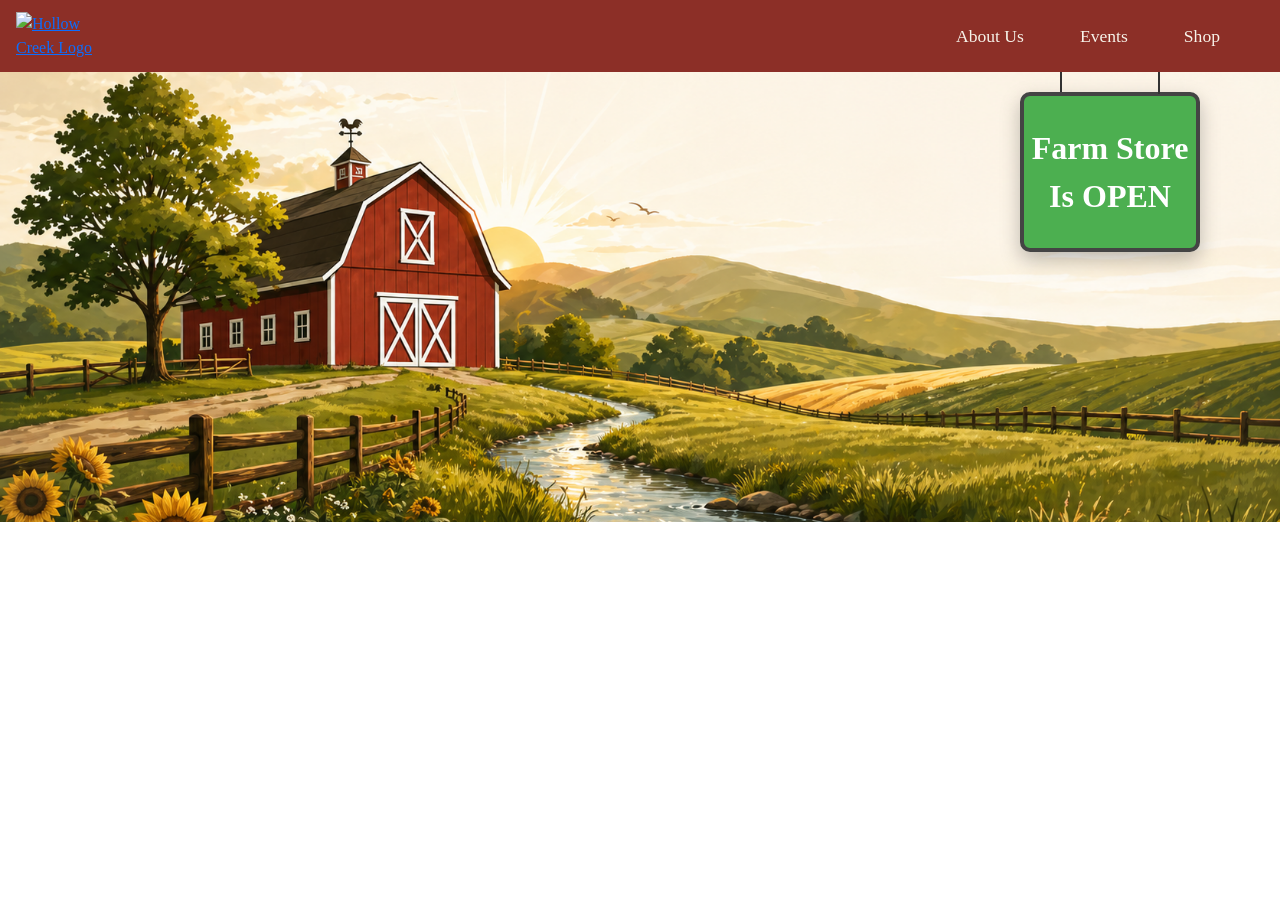
==== index.html @ 1991bd22 "fixing event page" ====
<!doctype html>
<html lang="en" data-bs-theme="light">

<head>
    <title>HOLLOW CREEK FARMS</title>
    <!-- Required meta tags -->
    <meta charset="utf-8" />
    <meta name="viewport" content="width=device-width, initial-scale=1" />

    <!-- Bootstrap CSS v5.3.8 -->
    <link href="https://cdn.jsdelivr.net/npm/bootstrap@5.3.8/dist/css/bootstrap.min.css" rel="stylesheet"
        integrity="sha384-sRIl4kxILFvY47J16cr9ZwB07vP4J8+LH7qKQnuqkuIAvNWLzeN8tE5YBujZqJLB" crossorigin="anonymous" />
    <link rel="stylesheet" href="styles.css" />
    <link rel="stylesheet" href="https://use.typekit.net/rfs2tot.css">
    <link rel="icon" href="data:," />
</head>

<body>
    <header>
<nav class="nav justify-content-center position-relative">
    <a class="nav-logo" href="index.html">
        <img src="client Files/Logos/mainLogoSemiColored.png" alt="Hollow Creek Logo">
    </a>
<!-- Image credit: Provided Hollow Creek Farm asset folder. Licensed for class use. -->
    <a class="nav-link" href="about.html">About Us</a>
    <a class="nav-link" href="events.html">Events</a>
    <a class="nav-link" href="shop.html">Shop</a>

    <div class="store-sign">
        <div class="sign" id="sign">
            <div class="front text-center">Farm Store Is OPEN</div>
            <div class="back">Farm Store Is CLOSED</div>
        </div>
    </div>
</nav>

    </header>
    <main>
        <!-- START HERO -->


                <img class="heroImg" src="Client Files\Hero Imgs\hero-barn-creek-sunflowers-sunrise.png" alt="Illustrated sunrise view of the Hollow Creek Farm red barn with a winding creek and sunflowers in the foreground">
                <!-- ALL IMAGE RIGHTS RESERVED BY HOLLOW CREEK FARMS -->

        <!-- END HERO -->




    </main>
    <footer>
        <!-- place footer here -->
    </footer>
    <!-- Bootstrap JavaScript Bundle (includes Popper) -->
    <script src="https://cdn.jsdelivr.net/npm/bootstrap@5.3.8/dist/js/bootstrap.bundle.min.js"
        integrity="sha384-FKyoEForCGlyvwx9Hj09JcYn3nv7wiPVlz7YYwJrWVcXK/BmnVDxM+D2scQbITxI"
        crossorigin="anonymous"></script>
    <script src="script.js"></script>
</body>

</html>
---- styles.css ----
nav {
    background-color: #8C2F27;
    font-family: "playfair-display", serif;
    font-weight: 400;
    font-style: normal;

    display: flex;
    align-items: center;
    padding: 0.75rem 2rem;

    position: relative;
    z-index: 100;
}

.nav-logo {
    display: flex;
    align-items: center;
    margin-right: auto;
}

.nav-logo img {
    width: 90px;
    height: auto;
    display: block;
    margin-left: 1rem;
}

a.nav-link {
    color: #F7F3EA;
    text-decoration: none;
    font-size: 1.1rem;
    transition: color 0.3s ease;
    margin: 0 0.75rem;
}

a.nav-link:hover {
    color: #d9c9a5;
}

/* HERO IMAGE */
.heroImg {
    width: 100%;
    display: block;
    object-fit: cover;
    max-height: 500px;
    margin-top: -50px;
}

/* STORE SIGN */

.store-sign {
    position: absolute;
    top: 100%;
    right: 80px;

    margin-top: 20px;

    z-index: 50;

    perspective: 1000px;
    transform-origin: top center;

    animation: swing 4s ease-in-out infinite;
}

/* Left string */
.store-sign::before {
    content: "";
    position: absolute;
    top: -20px;
    left: 40px;
    width: 2px;
    height: 50px;
    background: #333;
}

/* Right string */
.store-sign::after {
    content: "";
    position: absolute;
    top: -20px;
    right: 40px;
    width: 2px;
    height: 22px;
    background: #333;
}

.sign {
    width: 180px;
    height: 160px;

    position: relative;

    transform-style: preserve-3d;
    transition: transform 0.8s ease;
}

.sign.flipped {
    transform: rotateY(180deg);
}

.front,
.back {
    position: absolute;

    width: 100%;
    height: 100%;

    backface-visibility: hidden;

    display: flex;
    justify-content: center;
    align-items: center;

    font-size: 2rem;
    font-weight: bold;

    border: 4px solid #444;
    border-radius: 10px;

    box-shadow: 0 8px 20px rgba(0, 0, 0, 0.25);
}

.front {
    background: #4caf50;
    color: white;
}

.back {
    background: #d32f2f;
    color: white;
    transform: rotateY(180deg);
}

@keyframes swing {
    0% {
        transform: rotate(2deg);
    }
    50% {
        transform: rotate(-2deg);
    }
    100% {
        transform: rotate(2deg);
    }
}
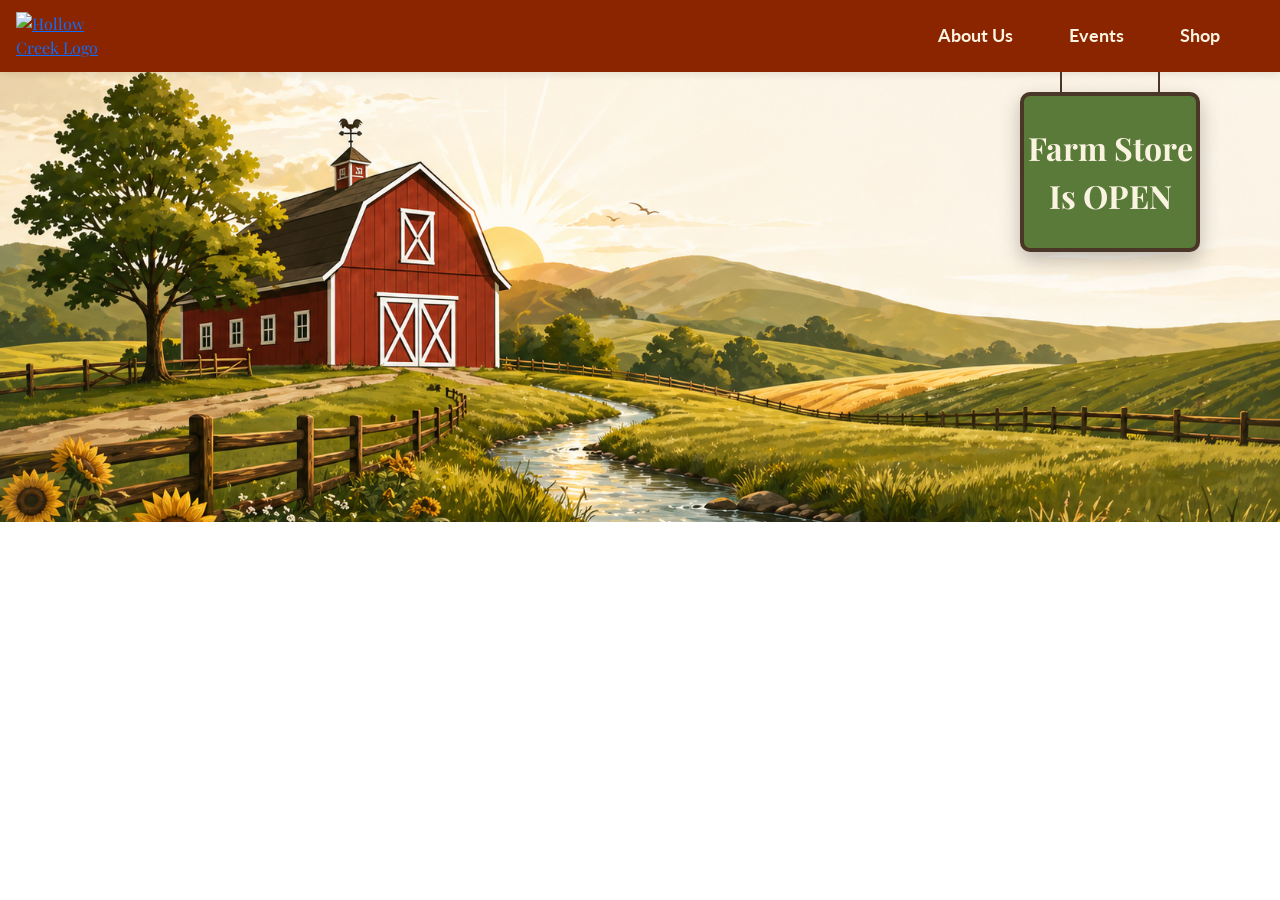
==== commit 0fd86231: "Enhance event page styling and functionality; add Google Fonts, update event data structure, and imp" ====
--- a/index.html
+++ b/index.html
@@ -10,8 +10,13 @@
     <!-- Bootstrap CSS v5.3.8 -->
     <link href="https://cdn.jsdelivr.net/npm/bootstrap@5.3.8/dist/css/bootstrap.min.css" rel="stylesheet"
         integrity="sha384-sRIl4kxILFvY47J16cr9ZwB07vP4J8+LH7qKQnuqkuIAvNWLzeN8tE5YBujZqJLB" crossorigin="anonymous" />
+    
+    <!-- Google Fonts: Playfair Display & Lato -->
+    <link rel="preconnect" href="https://fonts.googleapis.com">
+    <link rel="preconnect" href="https://fonts.gstatic.com" crossorigin>
+    <link href="https://fonts.googleapis.com/css2?family=Playfair+Display:ital,wght@0,700;1,400&family=Lato:wght@400;700&display=swap" rel="stylesheet">
+    
     <link rel="stylesheet" href="styles.css" />
-    <link rel="stylesheet" href="https://use.typekit.net/rfs2tot.css">
     <link rel="icon" href="data:," />
 </head>
 
--- a/styles.css
+++ b/styles.css
@@ -1,15 +1,60 @@
+/* ========================================
+   HOLLOW CREEK FARM - BRAND STYLING
+   Color Palette & Typography
+======================================== */
+
+:root {
+    /* Primary Brand Colors */
+    --color-forest: #2C5F2E;
+    --color-gold: #D4A017;
+    --color-barn-red: #8B2500;
+    --color-cream: #FAF3E0;
+    --color-parchment: #EDE0C4;
+    --color-earth: #4A3728;
+    --color-meadow: #5A7A3A;
+    --color-sage: #8FAF7E;
+
+    /* Typography */
+    --font-display: 'Playfair Display', serif;
+    --font-body: 'Lato', Arial, sans-serif;
+}
+
+/* ========================================
+   GLOBAL STYLES
+======================================== */
+
+html, body {
+    font-family: var(--font-body);
+    color: var(--color-earth);
+    background-color: #fff;
+}
+
+h1, h2, h3, h4, h5, h6 {
+    font-family: var(--font-display);
+    font-weight: 700;
+    color: var(--color-forest);
+}
+
+p {
+    font-family: var(--font-body);
+    line-height: 1.8;
+}
+
+/* ========================================
+   NAVIGATION BAR
+======================================== */
+
 nav {
-    background-color: #8C2F27;
-    font-family: "playfair-display", serif;
+    background-color: var(--color-barn-red);
+    font-family: var(--font-display);
     font-weight: 400;
     font-style: normal;
-
     display: flex;
     align-items: center;
     padding: 0.75rem 2rem;
-
     position: relative;
     z-index: 100;
+    box-shadow: 0 2px 8px rgba(0, 0, 0, 0.1);
 }
 
 .nav-logo {
@@ -23,21 +68,31 @@
     height: auto;
     display: block;
     margin-left: 1rem;
+    transition: transform 0.3s ease;
+}
+
+.nav-logo img:hover {
+    transform: scale(1.05);
 }
 
 a.nav-link {
-    color: #F7F3EA;
+    color: var(--color-cream);
     text-decoration: none;
     font-size: 1.1rem;
-    transition: color 0.3s ease;
+    transition: all 0.3s ease;
     margin: 0 0.75rem;
+    font-family: var(--font-body);
+    font-weight: 700;
 }
 
 a.nav-link:hover {
-    color: #d9c9a5;
-}
-
-/* HERO IMAGE */
+    color: var(--color-gold);
+}
+
+/* ========================================
+   HERO IMAGE
+======================================== */
+
 .heroImg {
     width: 100%;
     display: block;
@@ -46,24 +101,91 @@
     margin-top: -50px;
 }
 
-/* STORE SIGN */
+/* ========================================
+   FILTER PANEL
+======================================== */
+
+.filter-panel {
+    background-color: var(--color-parchment) !important;
+    border: 2px solid var(--color-gold) !important;
+    border-radius: 12px;
+}
+
+.filter-panel .form-control,
+.filter-panel .form-select {
+    border-color: var(--color-forest);
+    border-width: 2px;
+    font-family: var(--font-body);
+    background-color: var(--color-cream);
+    color: var(--color-earth);
+}
+
+.filter-panel .form-control:focus,
+.filter-panel .form-select:focus {
+    border-color: var(--color-barn-red);
+    box-shadow: 0 0 0 0.2rem rgba(212, 160, 23, 0.25);
+}
+
+.filter-panel .form-control::placeholder {
+    color: var(--color-sage);
+}
+
+/* ========================================
+   EVENT CARDS
+======================================== */
+
+.card {
+    border-color: var(--color-gold) !important;
+    border-width: 2px;
+    background-color: var(--color-cream);
+    border-radius: 12px;
+    transition: all 0.3s ease;
+}
+
+.card:hover {
+    transform: translateY(-8px);
+    box-shadow: 0 12px 24px rgba(44, 95, 46, 0.15) !important;
+    border-color: var(--color-barn-red) !important;
+}
+
+.card-title {
+    font-family: var(--font-display);
+    font-weight: 700;
+    color: var(--color-forest);
+    margin-bottom: 1rem;
+    font-size: 1.5rem;
+}
+
+.card-text {
+    font-family: var(--font-body);
+    color: var(--color-earth);
+}
+
+.card-text strong {
+    color: var(--color-barn-red);
+    font-weight: 700;
+}
+
+.card-body {
+    padding: 1.5rem;
+}
+
+/* ========================================
+   STORE SIGN (3D Flip Animation)
+======================================== */
 
 .store-sign {
     position: absolute;
     top: 100%;
     right: 80px;
-
     margin-top: 20px;
-
     z-index: 50;
-
     perspective: 1000px;
     transform-origin: top center;
-
     animation: swing 4s ease-in-out infinite;
 }
 
-/* Left string */
+/* Left string for sign */
 .store-sign::before {
     content: "";
     position: absolute;
@@ -71,10 +193,10 @@
     left: 40px;
     width: 2px;
     height: 50px;
-    background: #333;
-}
-
-/* Right string */
+    background: var(--color-earth);
+}
+
+/* Right string for sign */
 .store-sign::after {
     content: "";
     position: absolute;
@@ -82,15 +204,13 @@
     right: 40px;
     width: 2px;
     height: 22px;
-    background: #333;
+    background: var(--color-earth);
 }
 
 .sign {
     width: 180px;
     height: 160px;
-
     position: relative;
-
     transform-style: preserve-3d;
     transition: transform 0.8s ease;
 }
@@ -102,36 +222,32 @@
 .front,
 .back {
     position: absolute;
-
     width: 100%;
     height: 100%;
-
     backface-visibility: hidden;
-
     display: flex;
     justify-content: center;
     align-items: center;
-
     font-size: 2rem;
     font-weight: bold;
-
-    border: 4px solid #444;
+    font-family: var(--font-display);
+    border: 4px solid var(--color-earth);
     border-radius: 10px;
-
     box-shadow: 0 8px 20px rgba(0, 0, 0, 0.25);
 }
 
 .front {
-    background: #4caf50;
-    color: white;
+    background: var(--color-meadow);
+    color: var(--color-cream);
 }
 
 .back {
-    background: #d32f2f;
-    color: white;
+    background: var(--color-barn-red);
+    color: var(--color-cream);
     transform: rotateY(180deg);
 }
 
+/* Swinging animation for the sign */
 @keyframes swing {
     0% {
         transform: rotate(2deg);
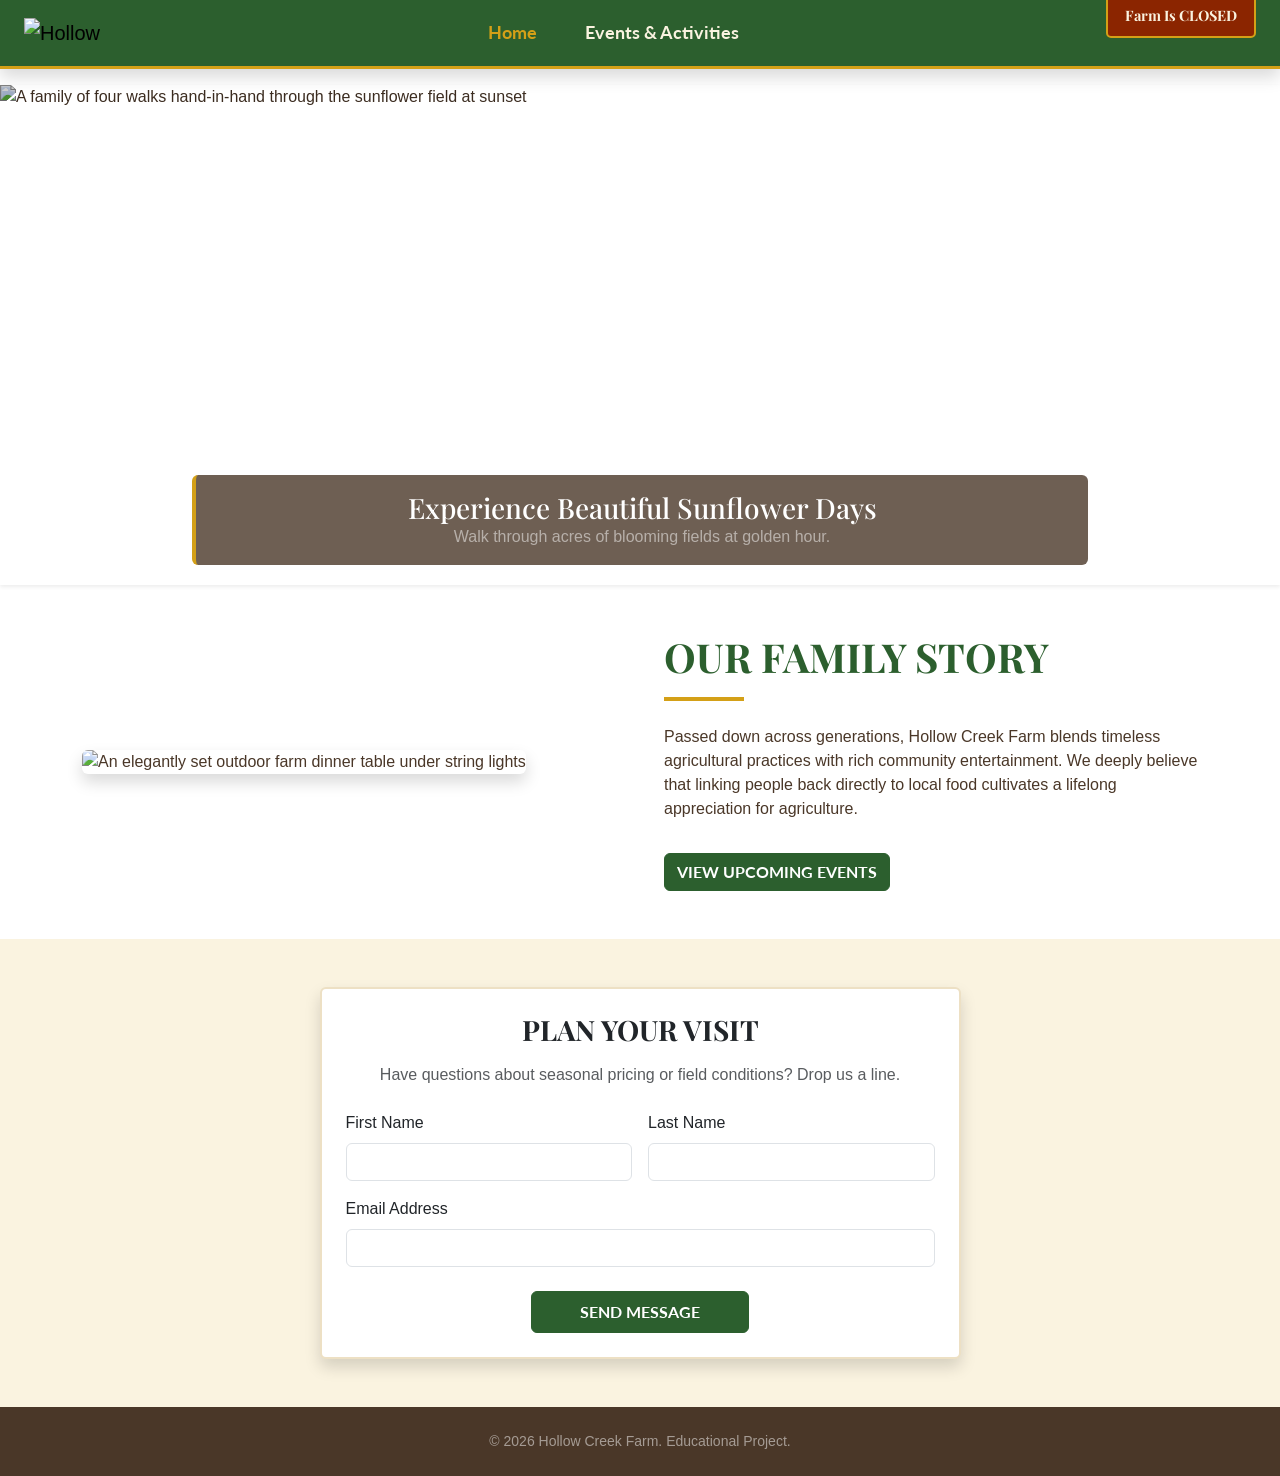
==== commit 219da4ba: "Refactor event page and home page: update HTML structure, enhance navigation, improve styling, and o" ====
--- a/index.html
+++ b/index.html
@@ -1,17 +1,12 @@
 <!doctype html>
 <html lang="en" data-bs-theme="light">
-
 <head>
-    <title>HOLLOW CREEK FARMS</title>
-    <!-- Required meta tags -->
+    <title>Hollow Creek Farm — Home</title>
     <meta charset="utf-8" />
     <meta name="viewport" content="width=device-width, initial-scale=1" />
 
-    <!-- Bootstrap CSS v5.3.8 -->
-    <link href="https://cdn.jsdelivr.net/npm/bootstrap@5.3.8/dist/css/bootstrap.min.css" rel="stylesheet"
-        integrity="sha384-sRIl4kxILFvY47J16cr9ZwB07vP4J8+LH7qKQnuqkuIAvNWLzeN8tE5YBujZqJLB" crossorigin="anonymous" />
+    <link href="https://cdn.jsdelivr.net/npm/bootstrap@5.3.8/dist/css/bootstrap.min.css" rel="stylesheet" />
     
-    <!-- Google Fonts: Playfair Display & Lato -->
     <link rel="preconnect" href="https://fonts.googleapis.com">
     <link rel="preconnect" href="https://fonts.gstatic.com" crossorigin>
     <link href="https://fonts.googleapis.com/css2?family=Playfair+Display:ital,wght@0,700;1,400&family=Lato:wght@400;700&display=swap" rel="stylesheet">
@@ -19,48 +14,137 @@
     <link rel="stylesheet" href="styles.css" />
     <link rel="icon" href="data:," />
 </head>
+<body>
 
-<body>
     <header>
-<nav class="nav justify-content-center position-relative">
-    <a class="nav-logo" href="index.html">
-        <img src="client Files/Logos/mainLogoSemiColored.png" alt="Hollow Creek Logo">
-    </a>
-<!-- Image credit: Provided Hollow Creek Farm asset folder. Licensed for class use. -->
-    <a class="nav-link" href="about.html">About Us</a>
-    <a class="nav-link" href="events.html">Events</a>
-    <a class="nav-link" href="shop.html">Shop</a>
+        <nav class="navbar navbar-expand-lg fixed-top shadow">
+            <div class="container-fluid px-4">
+                
+                <a class="navbar-brand d-flex align-items-center" href="index.html">
+                    <img src="client Files/Logos/mainLogoSemiColored.png" alt="Hollow Creek Farm logo" class="nav-logo-img">
+                </a>
+                
+                <button class="navbar-toggler" type="button" data-bs-toggle="collapse" data-bs-target="#mainNav" aria-label="Toggle navigation">
+                    <span class="navbar-toggler-icon"></span>
+                </button>
 
-    <div class="store-sign">
-        <div class="sign" id="sign">
-            <div class="front text-center">Farm Store Is OPEN</div>
-            <div class="back">Farm Store Is CLOSED</div>
-        </div>
-    </div>
-</nav>
+                <div class="collapse navbar-collapse justify-content-center" id="mainNav">
+                    <ul class="navbar-nav text-center">
+                        <li class="nav-item"><a class="nav-link active" href="index.html">Home</a></li>
+                        <li class="nav-item"><a class="nav-link" href="events.html">Events & Activities</a></li>
+                    </ul>
+                </div>
 
+                <div class="store-sign-wrapper d-none d-lg-block">
+                    <div class="store-sign">
+                        <div class="sign" id="sign">
+                            <div class="front text-center">Farm Is OPEN</div>
+                            <div class="back text-center">Farm Is CLOSED</div>
+                        </div>
+                    </div>
+                </div>
+
+            </div>
+        </nav>
     </header>
-    <main>
-        <!-- START HERO -->
 
+    <main style="margin-top: 85px;">
+        
+        <h1 class="visually-hidden">Hollow Creek Farm Home Page</h1>
 
-                <img class="heroImg" src="Client Files\Hero Imgs\hero-barn-creek-sunflowers-sunrise.png" alt="Illustrated sunrise view of the Hollow Creek Farm red barn with a winding creek and sunflowers in the foreground">
-                <!-- ALL IMAGE RIGHTS RESERVED BY HOLLOW CREEK FARMS -->
+        <section id="hero-carousel" aria-label="Farm Imagery Showcase">
+            <div id="farmCarousel" class="carousel slide carousel-fade shadow-sm" data-bs-ride="carousel">
+                <div class="carousel-inner">
+                    
+                    <div class="carousel-item active" data-bs-interval="5000">
+                        <img src="photo-family-walking-sunflower-field.png" class="d-block w-100 carousel-hero-img" alt="A family of four walks hand-in-hand through the sunflower field at sunset">
+                        <div class="carousel-caption d-none d-md-block px-4 py-3 rounded">
+                            <h2 class="text-white h3 m-0">Experience Beautiful Sunflower Days</h2>
+                            <p class="text-white-50 m-0">Walk through acres of blooming fields at golden hour.</p>
+                        </div>
+                    </div>
 
-        <!-- END HERO -->
+                    <div class="carousel-item" data-bs-interval="5000">
+                        <img src="photo-pumpkins-gourds-haybales-barn-door.png" class="d-block w-100 carousel-hero-img" alt="Dozens of orange pumpkins arranged in front of a red barn door">
+                        <div class="carousel-caption d-none d-md-block px-4 py-3 rounded">
+                            <h2 class="text-white h3 m-0">Celebrate Fall Harvest Festival</h2>
+                            <p class="text-white-50 m-0">Pick the perfect pumpkin for the family.</p>
+                        </div>
+                    </div>
 
+                </div>
+                
+                <button class="carousel-control-prev" type="button" data-bs-target="#farmCarousel" data-bs-slide="prev">
+                    <span class="carousel-control-prev-icon" aria-hidden="true"></span>
+                    <span class="visually-hidden">Previous</span>
+                </button>
+                <button class="carousel-control-next" type="button" data-bs-target="#farmCarousel" data-bs-slide="next">
+                    <span class="carousel-control-next-icon" aria-hidden="true"></span>
+                    <span class="visually-hidden">Next</span>
+                </button>
+            </div>
+        </section>
 
+        <section class="container py-5" id="about-us">
+            <div class="row align-items-center g-5">
+                <div class="col-lg-6">
+                    <img src="photo-farm-to-table-dinner-string-lights-barn.png" class="img-fluid rounded shadow" alt="An elegantly set outdoor farm dinner table under string lights">
+                </div>
+                <div class="col-lg-6">
+                    <h2 class="display-6 fw-bold text-uppercase">Our Family Story</h2>
+                    <hr class="style-divider mb-4">
+                    <p>Passed down across generations, Hollow Creek Farm blends timeless agricultural practices with rich community entertainment. We deeply believe that linking people back directly to local food cultivates a lifelong appreciation for agriculture.</p>
+                    <a href="events.html" class="btn btn-primary mt-3 text-uppercase fw-bold">View Upcoming Events</a>
+                </div>
+            </div>
+        </section>
 
+        <section class="bg-cream py-5" id="contact">
+            <div class="container">
+                <div class="row justify-content-center">
+                    <div class="col-lg-7">
+                        <div class="card p-4 shadow">
+                            <h2 class="h3 text-center text-uppercase fw-bold mb-3">Plan Your Visit</h2>
+                            <p class="text-center text-muted mb-4">Have questions about seasonal pricing or field conditions? Drop us a line.</p>
+                            
+                            <form id="contactForm" novalidate>
+                                <div class="row g-3">
+                                    <div class="col-sm-6">
+                                        <label for="firstName" class="form-label">First Name</label>
+                                        <input type="text" class="form-control" id="firstName" required>
+                                    </div>
+                                    <div class="col-sm-6">
+                                        <label for="lastName" class="form-label">Last Name</label>
+                                        <input type="text" class="form-control" id="lastName" required>
+                                    </div>
+                                    <div class="col-12">
+                                        <label for="emailAddress" class="form-label">Email Address</label>
+                                        <input type="email" class="form-control" id="emailAddress" required>
+                                    </div>
+                                    <div class="col-12 text-center mt-4">
+                                        <button type="submit" class="btn btn-primary px-5 py-2 fw-bold">SEND MESSAGE</button>
+                                    </div>
+                                </div>
+                            </form>
+                            
+                            <div id="formSuccess" class="alert alert-success mt-4 d-none text-center">
+                                Thank you! Your request has been sent.
+                            </div>
+                        </div>
+                    </div>
+                </div>
+            </div>
+        </section>
 
     </main>
-    <footer>
-        <!-- place footer here -->
+
+    <footer class="py-4 text-center mt-auto">
+        <div class="container">
+            <p class="m-0 text-white-50 small">&copy; 2026 Hollow Creek Farm. Educational Project.</p>
+        </div>
     </footer>
-    <!-- Bootstrap JavaScript Bundle (includes Popper) -->
-    <script src="https://cdn.jsdelivr.net/npm/bootstrap@5.3.8/dist/js/bootstrap.bundle.min.js"
-        integrity="sha384-FKyoEForCGlyvwx9Hj09JcYn3nv7wiPVlz7YYwJrWVcXK/BmnVDxM+D2scQbITxI"
-        crossorigin="anonymous"></script>
-    <script src="script.js"></script>
+
+    <script src="https://cdn.jsdelivr.net/npm/bootstrap@5.3.8/dist/js/bootstrap.bundle.min.js"></script>
+    <script src="javaScript/script.js"></script>
 </body>
-
 </html>
--- a/styles.css
+++ b/styles.css
@@ -1,110 +1,105 @@
 /* ========================================
-   HOLLOW CREEK FARM - BRAND STYLING
-   Color Palette & Typography
-======================================== */
-
+   CSS VARIABLES (BRAND KIT SPECIFICATIONS)
+   Using variables means if we want to change a color, 
+   we only have to change it here!
+======================================== */
 :root {
-    /* Primary Brand Colors */
-    --color-forest: #2C5F2E;
-    --color-gold: #D4A017;
-    --color-barn-red: #8B2500;
-    --color-cream: #FAF3E0;
-    --color-parchment: #EDE0C4;
-    --color-earth: #4A3728;
-    --color-meadow: #5A7A3A;
-    --color-sage: #8FAF7E;
-
-    /* Typography */
+    --color-forest:     #2C5F2E;   /* Dark green for headers and nav */
+    --color-gold:       #D4A017;   /* Warm gold for accents */
+    --color-barn-red:   #8B2500;   /* Deep red for the closed sign / accents */
+    --color-cream:      #FAF3E0;   /* Light off-white for backgrounds */
+    --color-parchment:  #EDE0C4;   /* Tan color for filter panels */
+    --color-earth:      #4A3728;   /* Dark brown for body text (better contrast than grey) */
+    --color-meadow:     #5A7A3A;   /* Lighter green for hover states */
+
     --font-display: 'Playfair Display', serif;
-    --font-body: 'Lato', Arial, sans-serif;
-}
-
-/* ========================================
-   GLOBAL STYLES
-======================================== */
-
+    --font-body:    'Lato', sans-serif;
+}
+
+/* ========================================
+   GLOBAL HTML/BODY STYLING
+======================================== */
 html, body {
     font-family: var(--font-body);
     color: var(--color-earth);
-    background-color: #fff;
-}
-
+    background-color: #ffffff;
+    /* Flex column setup forces the footer to the bottom of the page */
+    display: flex;
+    flex-direction: column;
+    min-height: 100vh; 
+}
+
+/* Apply Display font strictly to headings */
 h1, h2, h3, h4, h5, h6 {
     font-family: var(--font-display);
     font-weight: 700;
     color: var(--color-forest);
 }
 
-p {
-    font-family: var(--font-body);
-    line-height: 1.8;
-}
-
-/* ========================================
-   NAVIGATION BAR
-======================================== */
-
-nav {
-    background-color: var(--color-barn-red);
-    font-family: var(--font-display);
-    font-weight: 400;
-    font-style: normal;
-    display: flex;
-    align-items: center;
-    padding: 0.75rem 2rem;
-    position: relative;
-    z-index: 100;
-    box-shadow: 0 2px 8px rgba(0, 0, 0, 0.1);
-}
-
-.nav-logo {
-    display: flex;
-    align-items: center;
-    margin-right: auto;
-}
-
-.nav-logo img {
-    width: 90px;
+.bg-cream {
+    background-color: var(--color-cream);
+}
+
+/* Custom decorative underline for headings */
+.style-divider {
+    width: 80px;
+    height: 4px;
+    background-color: var(--color-gold);
+    border: none;
+    opacity: 1;
+}
+
+/* ========================================
+   NAVIGATION MENU
+======================================== */
+nav.navbar {
+    background-color: var(--color-forest) !important;
+    border-bottom: 3px solid var(--color-gold);
+}
+
+.nav-logo-img {
+    width: 80px;
     height: auto;
-    display: block;
-    margin-left: 1rem;
-    transition: transform 0.3s ease;
-}
-
-.nav-logo img:hover {
-    transform: scale(1.05);
-}
-
-a.nav-link {
-    color: var(--color-cream);
-    text-decoration: none;
+}
+
+/* Style the text links inside the navbar */
+nav .nav-link {
+    color: var(--color-cream) !important;
+    font-weight: 700;
     font-size: 1.1rem;
-    transition: all 0.3s ease;
-    margin: 0 0.75rem;
-    font-family: var(--font-body);
-    font-weight: 700;
-}
-
-a.nav-link:hover {
-    color: var(--color-gold);
-}
-
-/* ========================================
-   HERO IMAGE
-======================================== */
-
-.heroImg {
-    width: 100%;
-    display: block;
+    margin: 0 1rem;
+    transition: color 0.3s ease;
+}
+
+/* Change link color to gold on hover and on the active page */
+nav .nav-link:hover, 
+nav .nav-link.active {
+    color: var(--color-gold) !important;
+}
+
+/* ========================================
+   HERO CAROUSEL & IMAGES
+======================================== */
+.carousel-hero-img {
+    height: 500px;
+    object-fit: cover; /* Prevents stretching */
+    filter: brightness(80%); /* Darkens image slightly so white text is readable */
+}
+
+.carousel-caption {
+    background-color: rgba(74, 55, 40, 0.8); /* Earth color, 80% opacity */
+    border-left: 4px solid var(--color-gold);
+}
+
+/* Fixed height for event cards so they stay aligned in a grid */
+.card-fixed-img {
+    height: 200px;
     object-fit: cover;
-    max-height: 500px;
-    margin-top: -50px;
-}
-
-/* ========================================
-   FILTER PANEL
-======================================== */
-
+}
+
+/* ========================================
+   FILTER PANEL & INPUTS
+======================================== */
 .filter-panel {
     background-color: var(--color-parchment) !important;
     border: 2px solid var(--color-gold) !important;
@@ -113,149 +108,117 @@
 
 .filter-panel .form-control,
 .filter-panel .form-select {
-    border-color: var(--color-forest);
-    border-width: 2px;
-    font-family: var(--font-body);
-    background-color: var(--color-cream);
-    color: var(--color-earth);
-}
-
+    border: 2px solid var(--color-forest);
+}
+
+/* Highlight inputs in barn red when the user clicks inside them */
 .filter-panel .form-control:focus,
 .filter-panel .form-select:focus {
     border-color: var(--color-barn-red);
-    box-shadow: 0 0 0 0.2rem rgba(212, 160, 23, 0.25);
-}
-
-.filter-panel .form-control::placeholder {
-    color: var(--color-sage);
+    box-shadow: none;
 }
 
 /* ========================================
    EVENT CARDS
 ======================================== */
-
 .card {
-    border-color: var(--color-gold) !important;
-    border-width: 2px;
-    background-color: var(--color-cream);
-    border-radius: 12px;
-    transition: all 0.3s ease;
-}
-
+    border: 2px solid var(--color-parchment);
+    transition: transform 0.3s ease, box-shadow 0.3s ease;
+}
+
+/* Makes the card float up slightly when hovered over */
 .card:hover {
     transform: translateY(-8px);
-    box-shadow: 0 12px 24px rgba(44, 95, 46, 0.15) !important;
-    border-color: var(--color-barn-red) !important;
-}
-
-.card-title {
-    font-family: var(--font-display);
-    font-weight: 700;
-    color: var(--color-forest);
-    margin-bottom: 1rem;
-    font-size: 1.5rem;
-}
-
-.card-text {
-    font-family: var(--font-body);
-    color: var(--color-earth);
-}
-
-.card-text strong {
-    color: var(--color-barn-red);
-    font-weight: 700;
-}
-
-.card-body {
-    padding: 1.5rem;
-}
-
-/* ========================================
-   STORE SIGN (3D Flip Animation)
-======================================== */
+    box-shadow: 0 12px 20px rgba(0,0,0,0.15) !important;
+    border-color: var(--color-gold);
+}
+
+/* Custom button styles */
+.btn-primary {
+    background-color: var(--color-forest) !important;
+    border-color: var(--color-forest) !important;
+}
+
+.btn-primary:hover {
+    background-color: var(--color-meadow) !important;
+    border-color: var(--color-meadow) !important;
+}
+
+/* ========================================
+   3D SUSPENDED STORE SIGN ANIMATION
+======================================== */
+.store-sign-wrapper {
+    position: relative;
+    width: 150px;
+    height: 50px;
+}
 
 .store-sign {
     position: absolute;
-    top: 100%;
-    right: 80px;
-    margin-top: 20px;
-    z-index: 50;
-    perspective: 1000px;
+    top: -15px;
+    right: 0;
+    perspective: 1000px; /* Gives the 3D depth effect */
     transform-origin: top center;
-    animation: swing 4s ease-in-out infinite;
-}
-
-/* Left string for sign */
-.store-sign::before {
+    animation: signSwing 3s ease-in-out infinite alternate; /* Continuous swinging */
+}
+
+/* Creating the two "strings" holding the sign */
+.store-sign::before, .store-sign::after {
     content: "";
     position: absolute;
-    top: -20px;
-    left: 40px;
+    top: -10px;
     width: 2px;
-    height: 50px;
-    background: var(--color-earth);
-}
-
-/* Right string for sign */
-.store-sign::after {
-    content: "";
-    position: absolute;
-    top: -20px;
-    right: 40px;
-    width: 2px;
-    height: 22px;
-    background: var(--color-earth);
-}
-
+    height: 15px;
+    background-color: var(--color-gold);
+}
+.store-sign::before { left: 20px; }
+.store-sign::after { right: 20px; }
+
+/* The container that actually flips */
 .sign {
-    width: 180px;
-    height: 160px;
+    width: 150px;
+    height: 45px;
     position: relative;
     transform-style: preserve-3d;
-    transition: transform 0.8s ease;
-}
-
+    transition: transform 0.8s ease; /* Smooth flipping speed */
+}
+
+/* A class added by JavaScript to trigger the rotation */
 .sign.flipped {
     transform: rotateY(180deg);
 }
 
-.front,
-.back {
+/* Shared styles for both sides of the sign */
+.front, .back {
     position: absolute;
     width: 100%;
     height: 100%;
-    backface-visibility: hidden;
+    backface-visibility: hidden; /* Hides the backside of the div when flipped */
     display: flex;
     justify-content: center;
     align-items: center;
-    font-size: 2rem;
-    font-weight: bold;
     font-family: var(--font-display);
-    border: 4px solid var(--color-earth);
-    border-radius: 10px;
-    box-shadow: 0 8px 20px rgba(0, 0, 0, 0.25);
+    font-weight: 700;
+    font-size: 0.9rem;
+    border: 2px solid var(--color-gold);
+    border-radius: 5px;
 }
 
 .front {
-    background: var(--color-meadow);
+    background-color: var(--color-meadow);
     color: var(--color-cream);
 }
 
 .back {
-    background: var(--color-barn-red);
+    background-color: var(--color-barn-red);
     color: var(--color-cream);
-    transform: rotateY(180deg);
-}
-
-/* Swinging animation for the sign */
-@keyframes swing {
-    0% {
-        transform: rotate(2deg);
-    }
-    50% {
-        transform: rotate(-2deg);
-    }
-    100% {
-        transform: rotate(2deg);
-    }
-}+    transform: rotateY(180deg); /* Pre-flips the back side so it rests correctly */
+}
+
+/* Keyframes controlling the swinging physics */
+@keyframes signSwing {
+    0% { transform: rotateX(-5deg); }
+    100% { transform: rotateX(5deg); }
+}
+
+footer { background-color: var(--color-earth); }
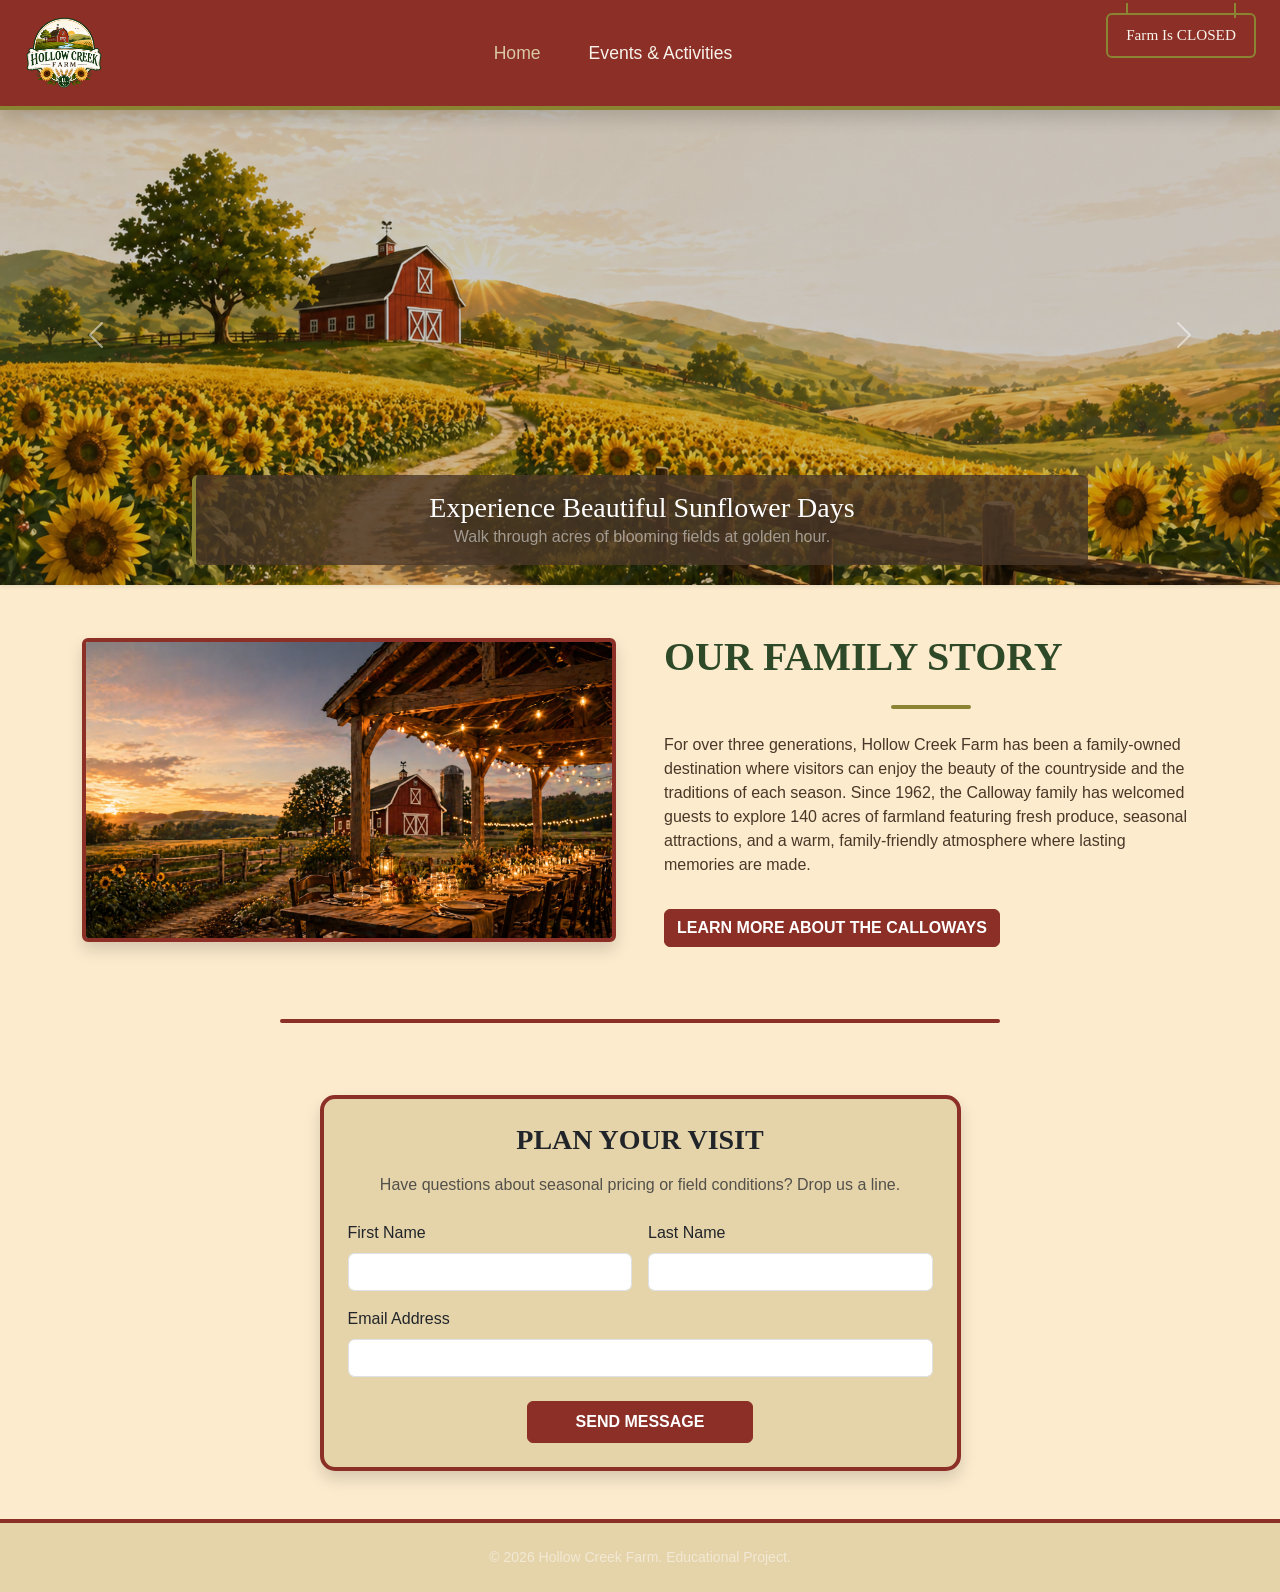
==== commit a21b920e: "Update image paths and add alt text for accessibility; enhance CSS styles for improved layout and de" ====
--- a/index.html
+++ b/index.html
@@ -21,7 +21,7 @@
             <div class="container-fluid px-4">
                 
                 <a class="navbar-brand d-flex align-items-center" href="index.html">
-                    <img src="client Files/Logos/mainLogoSemiColored.png" alt="Hollow Creek Farm logo" class="nav-logo-img">
+                    <img src="Client Files/Logos/mainLogoSemiColored.png" alt="Hollow Creek Farm logo" class="nav-logo-img">
                 </a>
                 
                 <button class="navbar-toggler" type="button" data-bs-toggle="collapse" data-bs-target="#mainNav" aria-label="Toggle navigation">
@@ -57,18 +57,20 @@
                 <div class="carousel-inner">
                     
                     <div class="carousel-item active" data-bs-interval="5000">
-                        <img src="photo-family-walking-sunflower-field.png" class="d-block w-100 carousel-hero-img" alt="A family of four walks hand-in-hand through the sunflower field at sunset">
+                        <img src="Client Files/Hero Imgs/hero-sunflower-field-path-to-barn.png" class="d-block w-100 carousel-hero-img" alt="A dirt path leads through rows of sunflowers toward the Hollow Creek Farm barn at golden hour">
                         <div class="carousel-caption d-none d-md-block px-4 py-3 rounded">
                             <h2 class="text-white h3 m-0">Experience Beautiful Sunflower Days</h2>
                             <p class="text-white-50 m-0">Walk through acres of blooming fields at golden hour.</p>
+
                         </div>
                     </div>
 
                     <div class="carousel-item" data-bs-interval="5000">
-                        <img src="photo-pumpkins-gourds-haybales-barn-door.png" class="d-block w-100 carousel-hero-img" alt="Dozens of orange pumpkins arranged in front of a red barn door">
+                        <img src="Client Files/Hero Imgs/hero-fall-pumpkins-hayride-tractor.png" class="d-block w-100 carousel-hero-img" alt="Fall harvest scene at Hollow Creek Farm with orange pumpkins lining a dirt road and a tractor hayride in the distance">
                         <div class="carousel-caption d-none d-md-block px-4 py-3 rounded">
                             <h2 class="text-white h3 m-0">Celebrate Fall Harvest Festival</h2>
                             <p class="text-white-50 m-0">Pick the perfect pumpkin for the family.</p>
+
                         </div>
                     </div>
 
@@ -88,18 +90,21 @@
         <section class="container py-5" id="about-us">
             <div class="row align-items-center g-5">
                 <div class="col-lg-6">
-                    <img src="photo-farm-to-table-dinner-string-lights-barn.png" class="img-fluid rounded shadow" alt="An elegantly set outdoor farm dinner table under string lights">
+                    <img src="Client Files/Hero Imgs/hero-farm-to-table-dinner-pavilion-sunset.png" class="img-fluid rounded shadow farm-about-img" alt="A farm-to-table dinner table set under a wooden pavilion at sunset with string lights and the Hollow Creek Farm barn in the background">
+
                 </div>
                 <div class="col-lg-6">
                     <h2 class="display-6 fw-bold text-uppercase">Our Family Story</h2>
                     <hr class="style-divider mb-4">
-                    <p>Passed down across generations, Hollow Creek Farm blends timeless agricultural practices with rich community entertainment. We deeply believe that linking people back directly to local food cultivates a lifelong appreciation for agriculture.</p>
-                    <a href="events.html" class="btn btn-primary mt-3 text-uppercase fw-bold">View Upcoming Events</a>
+                    <p>For over three generations, Hollow Creek Farm has been a family-owned destination where visitors can enjoy the beauty of the countryside and the traditions of each season. Since 1962, the Calloway family has welcomed guests to explore 140 acres of farmland featuring fresh produce, seasonal attractions, and a warm, family-friendly atmosphere where lasting memories are made.
+</p>
+                    <a href="about.html" class="btn btn-primary mt-3 text-uppercase fw-bold">Learn More About the Calloways</a>
                 </div>
             </div>
         </section>
 
-        <section class="bg-cream py-5" id="contact">
+<div class="farm-divider"></div>
+        <section class="py-5" id="contact">
             <div class="container">
                 <div class="row justify-content-center">
                     <div class="col-lg-7">
--- a/styles.css
+++ b/styles.css
@@ -1,60 +1,76 @@
 /* ========================================
-   CSS VARIABLES (BRAND KIT SPECIFICATIONS)
-   Using variables means if we want to change a color, 
-   we only have to change it here!
+   CSS VARIABLES
 ======================================== */
 :root {
-    --color-forest:     #2C5F2E;   /* Dark green for headers and nav */
-    --color-gold:       #D4A017;   /* Warm gold for accents */
-    --color-barn-red:   #8B2500;   /* Deep red for the closed sign / accents */
-    --color-cream:      #FAF3E0;   /* Light off-white for backgrounds */
-    --color-parchment:  #EDE0C4;   /* Tan color for filter panels */
-    --color-earth:      #4A3728;   /* Dark brown for body text (better contrast than grey) */
-    --color-meadow:     #5A7A3A;   /* Lighter green for hover states */
-
-    --font-display: 'Playfair Display', serif;
-    --font-body:    'Lato', sans-serif;
+    --color-forest: #2E4928;
+    --color-gold: #8A8433;
+    --color-barn-red: #8C2F27;
+    --color-cream: #F7F3EA;
+    --color-parchment: #E5D3AA;
+    --color-earth: #4A3728;
+    --color-meadow: #5A7A3A;
+
+    --font-display: "farmhand", serif;
+    --font-body: "new-farm", sans-serif;
 }
 
 /* ========================================
    GLOBAL HTML/BODY STYLING
 ======================================== */
-html, body {
+html,
+body {
     font-family: var(--font-body);
     color: var(--color-earth);
-    background-color: #ffffff;
-    /* Flex column setup forces the footer to the bottom of the page */
+    background: #FCEBCD;
+    background-size: cover;
+    background-attachment: fixed;
+
     display: flex;
     flex-direction: column;
-    min-height: 100vh; 
-}
-
-/* Apply Display font strictly to headings */
-h1, h2, h3, h4, h5, h6 {
+    min-height: 100vh;
+}
+
+/* Headings */
+h1,
+h2,
+h3,
+h4,
+h5,
+h6 {
     font-family: var(--font-display);
-    font-weight: 700;
+    font-weight: 400;
     color: var(--color-forest);
+}
+
+h1::before,
+h1::after {
+    color: var(--color-gold);
+    margin: 0 20px;
+    font-size: 1.5rem;
 }
 
 .bg-cream {
     background-color: var(--color-cream);
 }
 
-/* Custom decorative underline for headings */
+/* Decorative Divider */
 .style-divider {
+    display: block;
     width: 80px;
     height: 4px;
+    margin: 1.5rem auto;
     background-color: var(--color-gold);
     border: none;
     opacity: 1;
+    border-radius: 999px;
 }
 
 /* ========================================
    NAVIGATION MENU
 ======================================== */
 nav.navbar {
-    background-color: var(--color-forest) !important;
-    border-bottom: 3px solid var(--color-gold);
+    background-color: var(--color-barn-red) !important;
+    border-bottom: 4px solid var(--color-gold);
 }
 
 .nav-logo-img {
@@ -62,19 +78,17 @@
     height: auto;
 }
 
-/* Style the text links inside the navbar */
 nav .nav-link {
     color: var(--color-cream) !important;
-    font-weight: 700;
+    font-family: var(--font-body);
     font-size: 1.1rem;
     margin: 0 1rem;
     transition: color 0.3s ease;
 }
 
-/* Change link color to gold on hover and on the active page */
-nav .nav-link:hover, 
+nav .nav-link:hover,
 nav .nav-link.active {
-    color: var(--color-gold) !important;
+    color: #d9c9a5 !important;
 }
 
 /* ========================================
@@ -82,28 +96,56 @@
 ======================================== */
 .carousel-hero-img {
     height: 500px;
-    object-fit: cover; /* Prevents stretching */
-    filter: brightness(80%); /* Darkens image slightly so white text is readable */
+    object-fit: cover;
+    filter: brightness(80%);
 }
 
 .carousel-caption {
-    background-color: rgba(74, 55, 40, 0.8); /* Earth color, 80% opacity */
+    background-color: rgba(74, 55, 40, 0.8);
     border-left: 4px solid var(--color-gold);
-}
-
-/* Fixed height for event cards so they stay aligned in a grid */
+    border-radius: 0 10px 10px 0;
+}
+
 .card-fixed-img {
     height: 200px;
     object-fit: cover;
 }
 
-/* ========================================
-   FILTER PANEL & INPUTS
+.farm-about-img {
+    width: 100%;
+    height: auto;
+    max-height: 500px;
+    object-fit: contain;
+    display: block;
+
+    border: 4px solid var(--color-barn-red);
+    border-radius: 12px;
+}
+
+.farm-divider,
+.style-divider {
+    display: block;
+    margin: 1.5rem auto;
+}
+
+.farm-divider {
+    width: min(90%, 720px);
+    height: 4px;
+    background-color: var(--color-barn-red);
+    border-radius: 999px;
+}
+
+/* ========================================
+   FILTER PANEL
 ======================================== */
 .filter-panel {
     background-color: var(--color-parchment) !important;
-    border: 2px solid var(--color-gold) !important;
-    border-radius: 12px;
+    border: 4px solid var(--color-barn-red) !important;
+    border-radius: 15px;
+
+    box-shadow:
+        inset 0 0 10px rgba(0, 0, 0, .08),
+        0 8px 20px rgba(0, 0, 0, .12);
 }
 
 .filter-panel .form-control,
@@ -111,7 +153,6 @@
     border: 2px solid var(--color-forest);
 }
 
-/* Highlight inputs in barn red when the user clicks inside them */
 .filter-panel .form-control:focus,
 .filter-panel .form-select:focus {
     border-color: var(--color-barn-red);
@@ -122,30 +163,45 @@
    EVENT CARDS
 ======================================== */
 .card {
-    border: 2px solid var(--color-parchment);
-    transition: transform 0.3s ease, box-shadow 0.3s ease;
-}
-
-/* Makes the card float up slightly when hovered over */
+    background: var(--color-parchment);
+    border: 4px solid var(--color-barn-red);
+    border-radius: 15px;
+
+    box-shadow:
+        inset 0 0 15px rgba(0,0,0,.08),
+        0 10px 20px rgba(0,0,0,.15);
+
+    transition:
+        transform 0.3s ease,
+        box-shadow 0.3s ease;
+}
+
 .card:hover {
     transform: translateY(-8px);
-    box-shadow: 0 12px 20px rgba(0,0,0,0.15) !important;
+
+    box-shadow:
+        inset 0 0 15px rgba(0,0,0,.08),
+        0 15px 30px rgba(0,0,0,.18);
+
     border-color: var(--color-gold);
 }
 
-/* Custom button styles */
+/* ========================================
+   BUTTONS
+======================================== */
 .btn-primary {
+    background-color: var(--color-barn-red) !important;
+    border-color: var(--color-barn-red) !important;
+    font-family: var(--font-body);
+}
+
+.btn-primary:hover {
     background-color: var(--color-forest) !important;
     border-color: var(--color-forest) !important;
 }
 
-.btn-primary:hover {
-    background-color: var(--color-meadow) !important;
-    border-color: var(--color-meadow) !important;
-}
-
-/* ========================================
-   3D SUSPENDED STORE SIGN ANIMATION
+/* ========================================
+   3D STORE SIGN
 ======================================== */
 .store-sign-wrapper {
     position: relative;
@@ -157,13 +213,13 @@
     position: absolute;
     top: -15px;
     right: 0;
-    perspective: 1000px; /* Gives the 3D depth effect */
+    perspective: 1000px;
     transform-origin: top center;
-    animation: signSwing 3s ease-in-out infinite alternate; /* Continuous swinging */
-}
-
-/* Creating the two "strings" holding the sign */
-.store-sign::before, .store-sign::after {
+    animation: signSwing 3s ease-in-out infinite alternate;
+}
+
+.store-sign::before,
+.store-sign::after {
     content: "";
     position: absolute;
     top: -10px;
@@ -171,37 +227,45 @@
     height: 15px;
     background-color: var(--color-gold);
 }
-.store-sign::before { left: 20px; }
-.store-sign::after { right: 20px; }
-
-/* The container that actually flips */
+
+.store-sign::before {
+    left: 20px;
+}
+
+.store-sign::after {
+    right: 20px;
+}
+
 .sign {
     width: 150px;
     height: 45px;
     position: relative;
     transform-style: preserve-3d;
-    transition: transform 0.8s ease; /* Smooth flipping speed */
-}
-
-/* A class added by JavaScript to trigger the rotation */
+    transition: transform 0.8s ease;
+}
+
 .sign.flipped {
     transform: rotateY(180deg);
 }
 
-/* Shared styles for both sides of the sign */
-.front, .back {
+.front,
+.back {
     position: absolute;
     width: 100%;
     height: 100%;
-    backface-visibility: hidden; /* Hides the backside of the div when flipped */
+
+    backface-visibility: hidden;
+
     display: flex;
     justify-content: center;
     align-items: center;
+
     font-family: var(--font-display);
-    font-weight: 700;
-    font-size: 0.9rem;
+    font-weight: 400;
+    font-size: 0.95rem;
+
     border: 2px solid var(--color-gold);
-    border-radius: 5px;
+    border-radius: 6px;
 }
 
 .front {
@@ -212,13 +276,24 @@
 .back {
     background-color: var(--color-barn-red);
     color: var(--color-cream);
-    transform: rotateY(180deg); /* Pre-flips the back side so it rests correctly */
-}
-
-/* Keyframes controlling the swinging physics */
+    transform: rotateY(180deg);
+}
+
 @keyframes signSwing {
-    0% { transform: rotateX(-5deg); }
-    100% { transform: rotateX(5deg); }
-}
-
-footer { background-color: var(--color-earth); }+    0% {
+        transform: rotateX(-5deg);
+    }
+
+    100% {
+        transform: rotateX(5deg);
+    }
+}
+
+/* ========================================
+   FOOTER
+======================================== */
+footer {
+    background-color: var(--color-parchment);
+    border-top: 4px solid var(--color-barn-red);
+    color: var(--color-forest);
+}
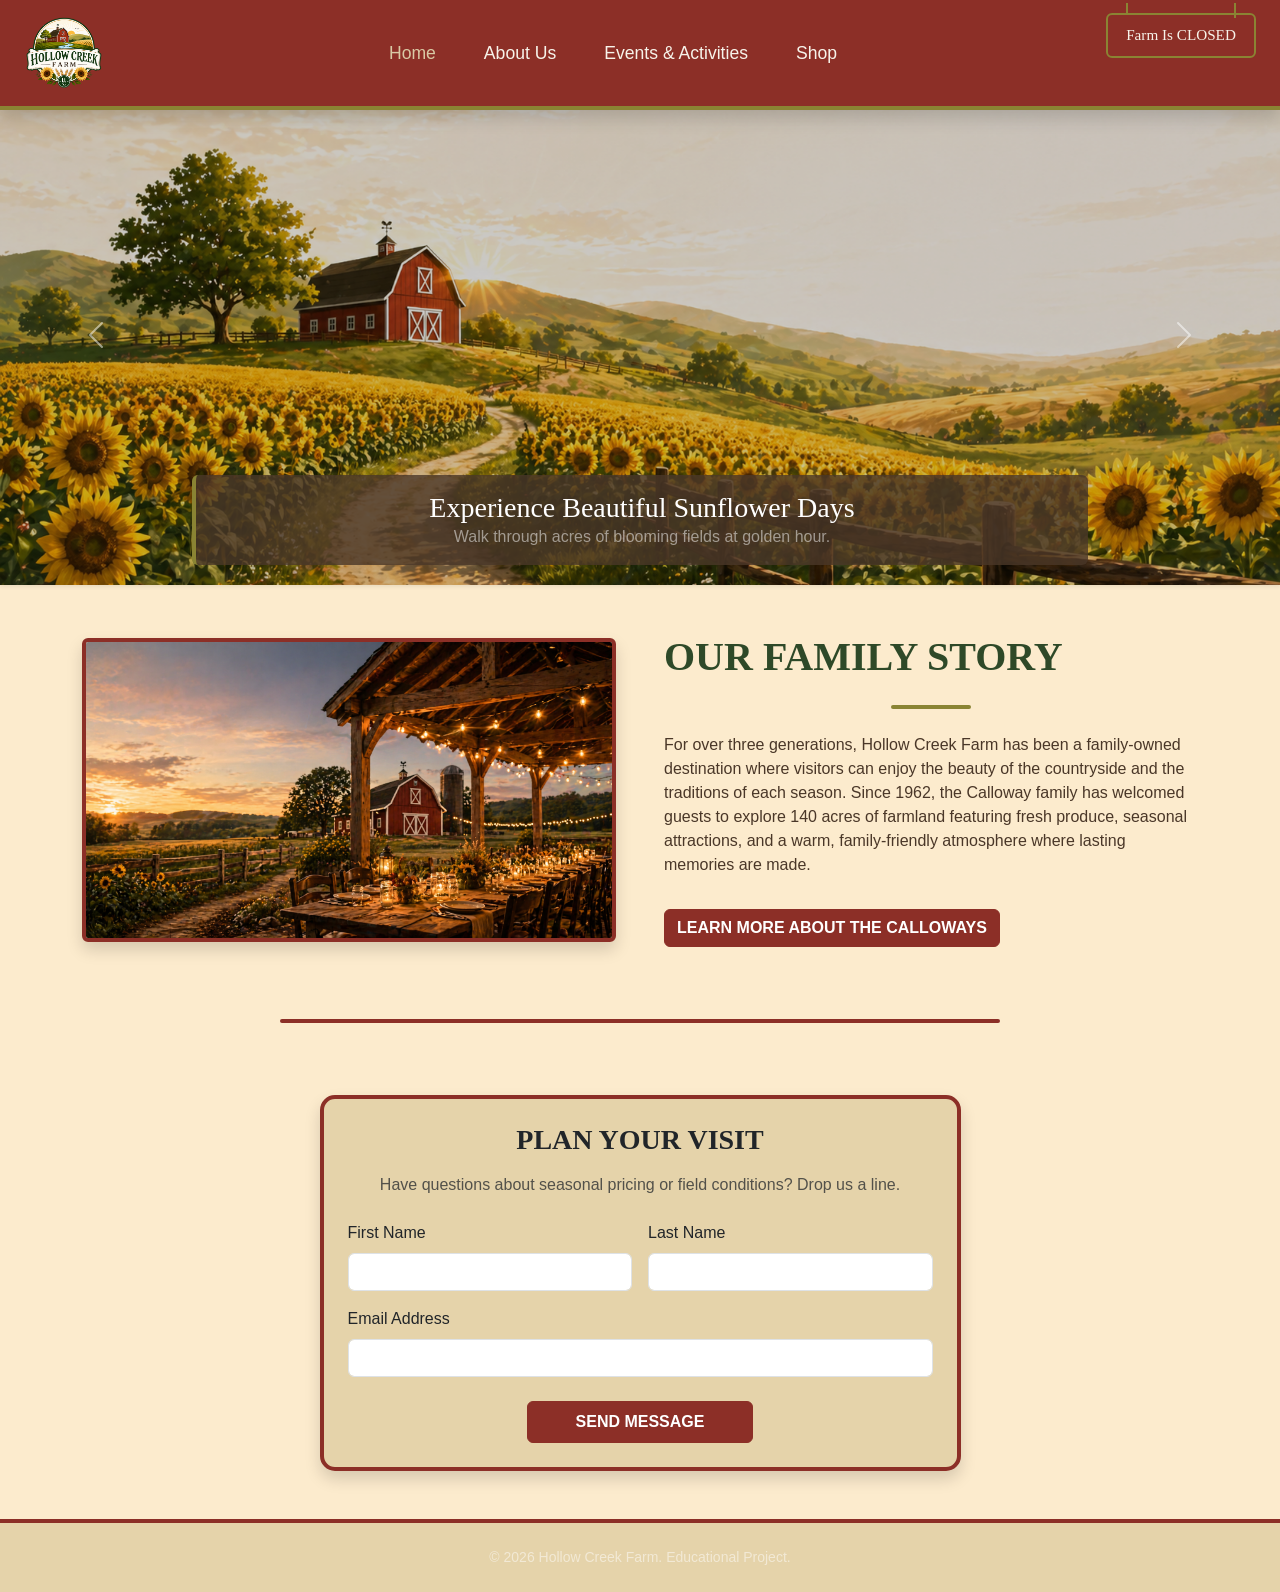
==== commit 81027b6e: "Add shop.css for styling the shop page layout and components" ====
--- a/index.html
+++ b/index.html
@@ -31,7 +31,9 @@
                 <div class="collapse navbar-collapse justify-content-center" id="mainNav">
                     <ul class="navbar-nav text-center">
                         <li class="nav-item"><a class="nav-link active" href="index.html">Home</a></li>
+                        <li class="nav-item"><a class="nav-link" href="about.html">About Us</a></li>
                         <li class="nav-item"><a class="nav-link" href="events.html">Events & Activities</a></li>
+                        <li class="nav-item"><a class="nav-link" href="nariahCode/shop.html">Shop</a></li>
                     </ul>
                 </div>
 
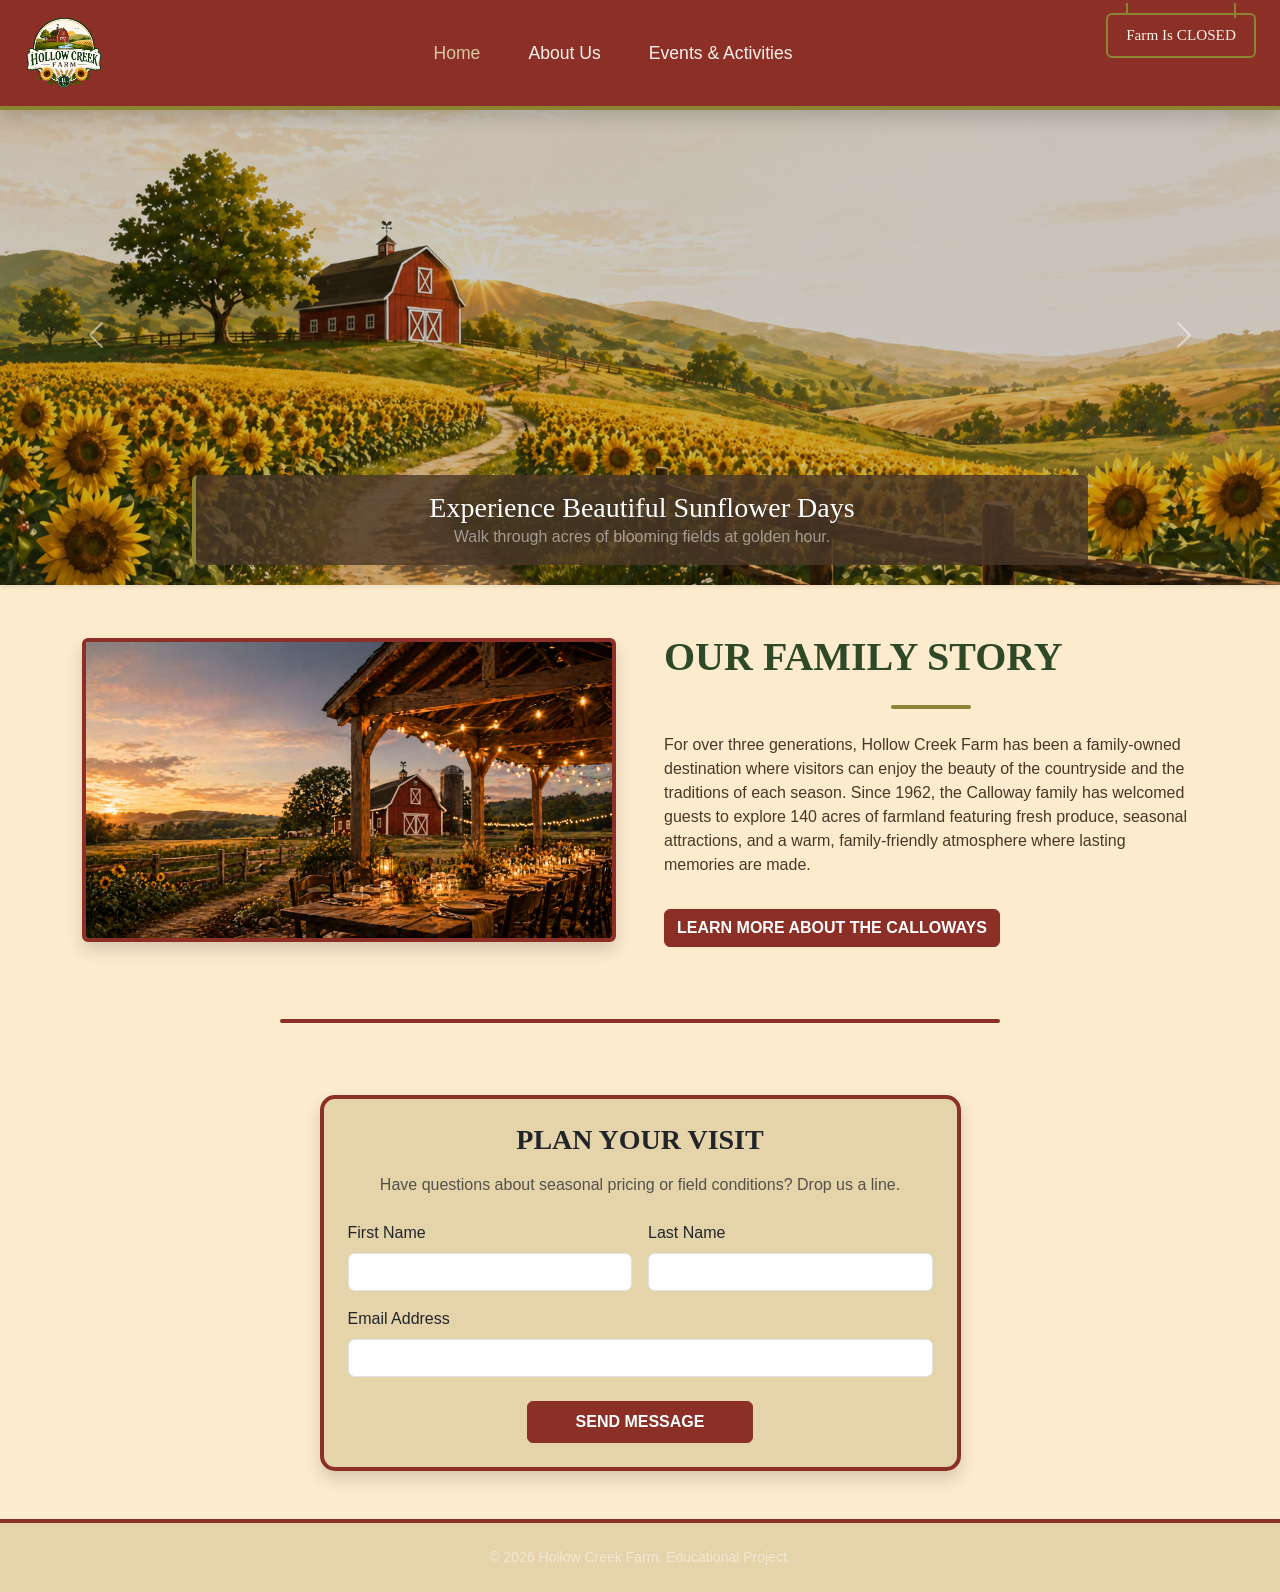
==== commit 95cfd3a9: "stuff kinda worked but still working on it" ====
--- a/index.html
+++ b/index.html
@@ -11,17 +11,17 @@
     <link rel="preconnect" href="https://fonts.gstatic.com" crossorigin>
     <link href="https://fonts.googleapis.com/css2?family=Playfair+Display:ital,wght@0,700;1,400&family=Lato:wght@400;700&display=swap" rel="stylesheet">
     
-    <link rel="stylesheet" href="styles.css" />
+    <link rel="stylesheet" href="./styles.css" />
     <link rel="icon" href="data:," />
 </head>
 <body>
 
     <header>
-        <nav class="navbar navbar-expand-lg fixed-top shadow">
+        <nav class="navbar navbar-expand-lg navbar-dark fixed-top shadow">
             <div class="container-fluid px-4">
                 
-                <a class="navbar-brand d-flex align-items-center" href="index.html">
-                    <img src="Client Files/Logos/mainLogoSemiColored.png" alt="Hollow Creek Farm logo" class="nav-logo-img">
+<a class="navbar-brand d-flex align-items-center" href="./index.html">
+                    <img src="./Client Files/Logos/mainLogoSemiColored.png" alt="Hollow Creek Farm logo" class="nav-logo-img">
                 </a>
                 
                 <button class="navbar-toggler" type="button" data-bs-toggle="collapse" data-bs-target="#mainNav" aria-label="Toggle navigation">
@@ -30,10 +30,9 @@
 
                 <div class="collapse navbar-collapse justify-content-center" id="mainNav">
                     <ul class="navbar-nav text-center">
-                        <li class="nav-item"><a class="nav-link active" href="index.html">Home</a></li>
-                        <li class="nav-item"><a class="nav-link" href="about.html">About Us</a></li>
-                        <li class="nav-item"><a class="nav-link" href="events.html">Events & Activities</a></li>
-                        <li class="nav-item"><a class="nav-link" href="nariahCode/shop.html">Shop</a></li>
+                        <li class="nav-item"><a class="nav-link active" aria-current="page" href="./index.html">Home</a></li>
+                        <li class="nav-item"><a class="nav-link" href="./about.html">About Us</a></li>
+                        <li class="nav-item"><a class="nav-link" href="./events.html">Events & Activities</a></li>
                     </ul>
                 </div>
 
@@ -59,7 +58,7 @@
                 <div class="carousel-inner">
                     
                     <div class="carousel-item active" data-bs-interval="5000">
-                        <img src="Client Files/Hero Imgs/hero-sunflower-field-path-to-barn.png" class="d-block w-100 carousel-hero-img" alt="A dirt path leads through rows of sunflowers toward the Hollow Creek Farm barn at golden hour">
+                        <img src="./Client Files/Hero Imgs/hero-sunflower-field-path-to-barn.png" class="d-block w-100 carousel-hero-img" alt="A dirt path leads through rows of sunflowers toward the Hollow Creek Farm barn at golden hour">
                         <div class="carousel-caption d-none d-md-block px-4 py-3 rounded">
                             <h2 class="text-white h3 m-0">Experience Beautiful Sunflower Days</h2>
                             <p class="text-white-50 m-0">Walk through acres of blooming fields at golden hour.</p>
@@ -68,7 +67,7 @@
                     </div>
 
                     <div class="carousel-item" data-bs-interval="5000">
-                        <img src="Client Files/Hero Imgs/hero-fall-pumpkins-hayride-tractor.png" class="d-block w-100 carousel-hero-img" alt="Fall harvest scene at Hollow Creek Farm with orange pumpkins lining a dirt road and a tractor hayride in the distance">
+                        <img src="./Client Files/Hero Imgs/hero-fall-pumpkins-hayride-tractor.png" class="d-block w-100 carousel-hero-img" alt="Fall harvest scene at Hollow Creek Farm with orange pumpkins lining a dirt road and a tractor hayride in the distance">
                         <div class="carousel-caption d-none d-md-block px-4 py-3 rounded">
                             <h2 class="text-white h3 m-0">Celebrate Fall Harvest Festival</h2>
                             <p class="text-white-50 m-0">Pick the perfect pumpkin for the family.</p>
@@ -92,7 +91,7 @@
         <section class="container py-5" id="about-us">
             <div class="row align-items-center g-5">
                 <div class="col-lg-6">
-                    <img src="Client Files/Hero Imgs/hero-farm-to-table-dinner-pavilion-sunset.png" class="img-fluid rounded shadow farm-about-img" alt="A farm-to-table dinner table set under a wooden pavilion at sunset with string lights and the Hollow Creek Farm barn in the background">
+                    <img src="./Client Files/Hero Imgs/hero-farm-to-table-dinner-pavilion-sunset.png" class="img-fluid rounded shadow farm-about-img" alt="A farm-to-table dinner table set under a wooden pavilion at sunset with string lights and the Hollow Creek Farm barn in the background">
 
                 </div>
                 <div class="col-lg-6">
@@ -152,6 +151,6 @@
     </footer>
 
     <script src="https://cdn.jsdelivr.net/npm/bootstrap@5.3.8/dist/js/bootstrap.bundle.min.js"></script>
-    <script src="javaScript/script.js"></script>
+    <script src="./javaScript/script.js"></script>
 </body>
 </html>
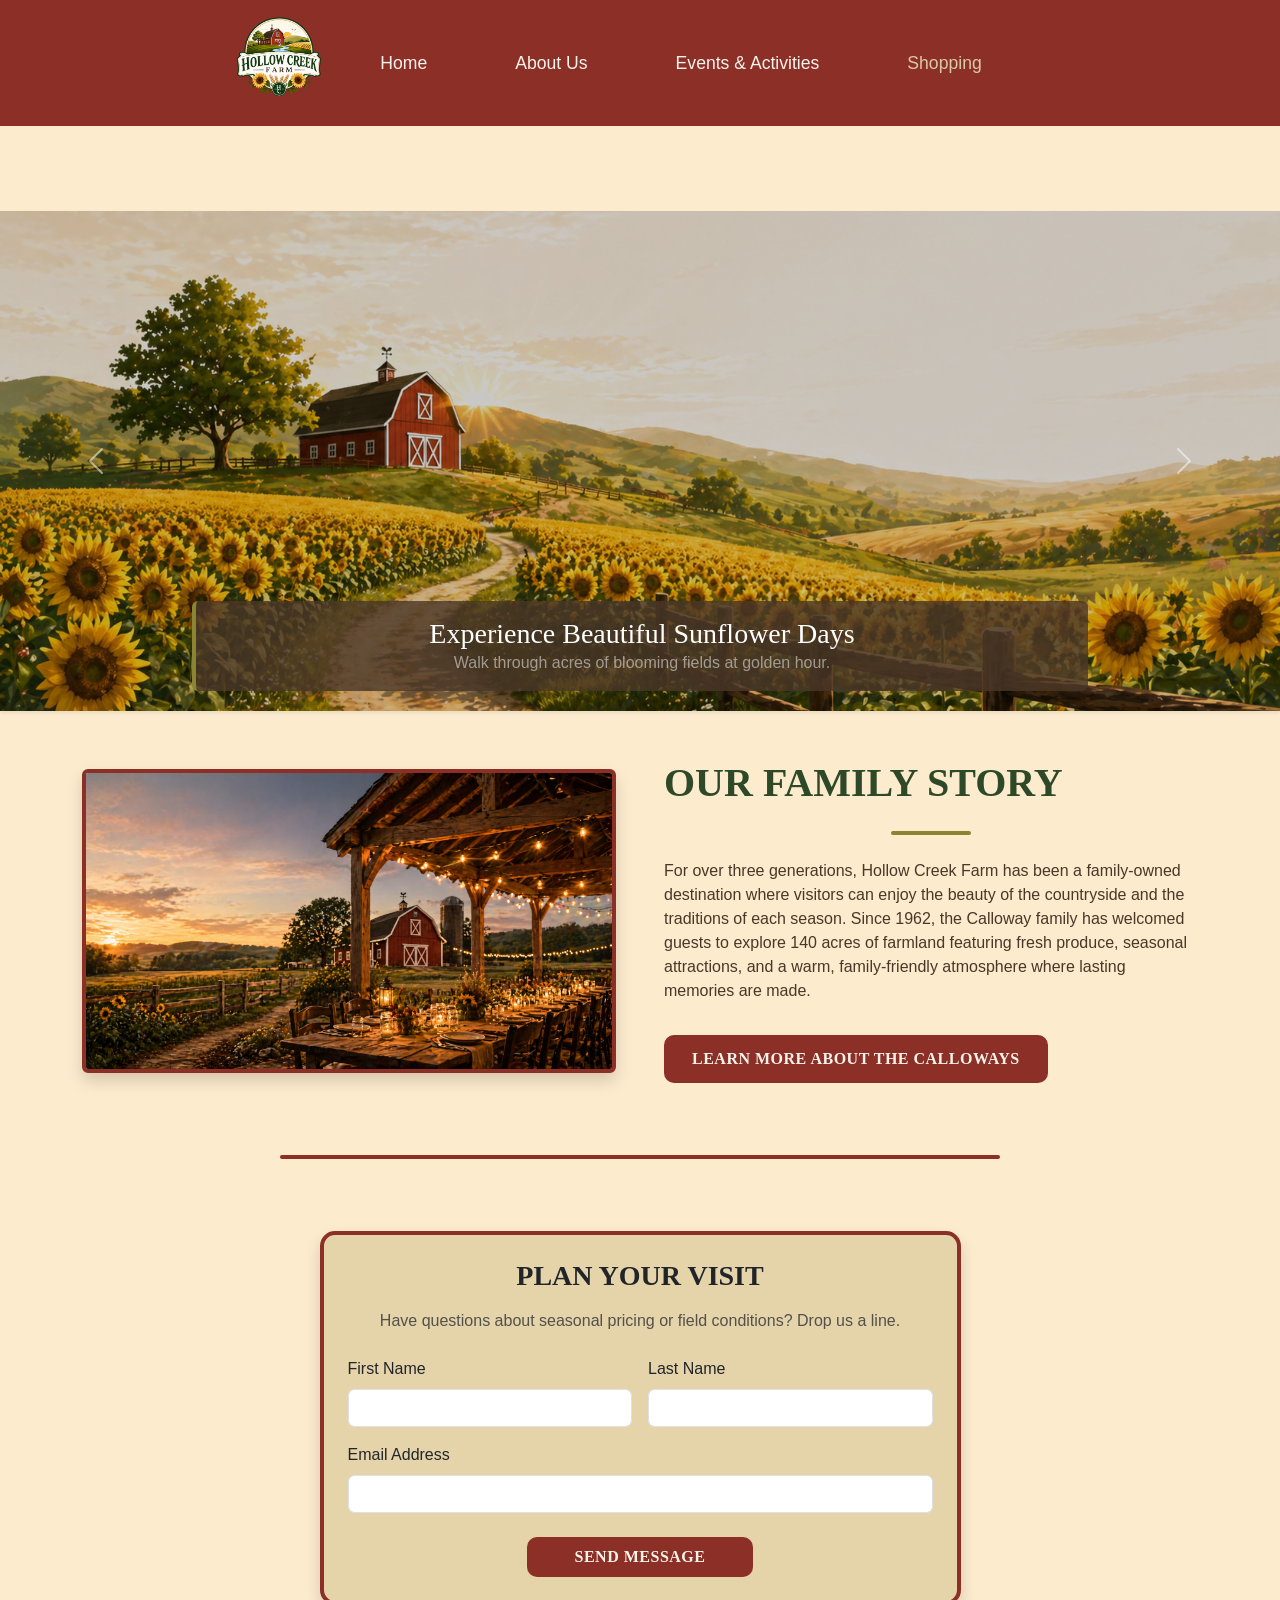
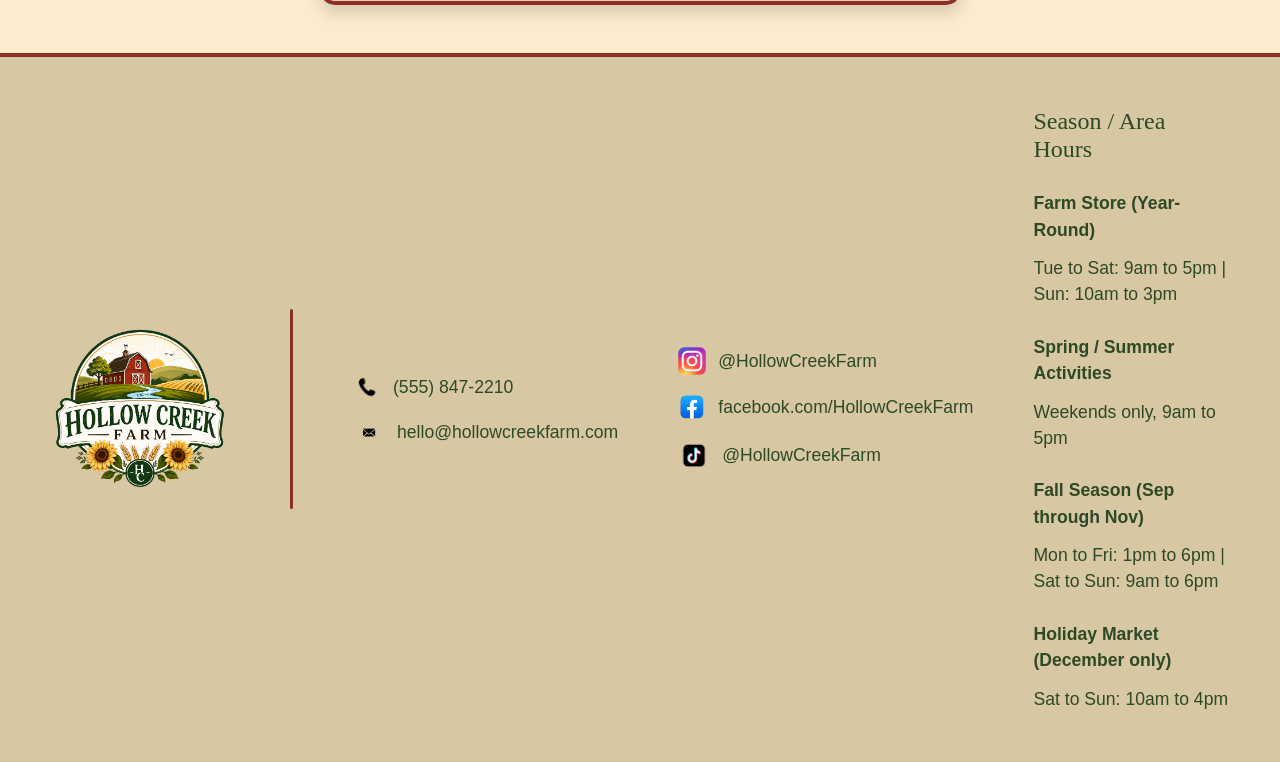
==== commit 2f33171c: "Enhance navigation and footer across multiple pages; add shop page with styling" ====
--- a/index.html
+++ b/index.html
@@ -12,40 +12,21 @@
     <link href="https://fonts.googleapis.com/css2?family=Playfair+Display:ital,wght@0,700;1,400&family=Lato:wght@400;700&display=swap" rel="stylesheet">
     
     <link rel="stylesheet" href="./styles.css" />
+        <link rel="stylesheet" href="nariahCode/shop.css" />
+        
     <link rel="icon" href="data:," />
 </head>
 <body>
 
-    <header>
-        <nav class="navbar navbar-expand-lg navbar-dark fixed-top shadow">
-            <div class="container-fluid px-4">
-                
-<a class="navbar-brand d-flex align-items-center" href="./index.html">
-                    <img src="./Client Files/Logos/mainLogoSemiColored.png" alt="Hollow Creek Farm logo" class="nav-logo-img">
-                </a>
-                
-                <button class="navbar-toggler" type="button" data-bs-toggle="collapse" data-bs-target="#mainNav" aria-label="Toggle navigation">
-                    <span class="navbar-toggler-icon"></span>
-                </button>
-
-                <div class="collapse navbar-collapse justify-content-center" id="mainNav">
-                    <ul class="navbar-nav text-center">
-                        <li class="nav-item"><a class="nav-link active" aria-current="page" href="./index.html">Home</a></li>
-                        <li class="nav-item"><a class="nav-link" href="./about.html">About Us</a></li>
-                        <li class="nav-item"><a class="nav-link" href="./events.html">Events & Activities</a></li>
-                    </ul>
-                </div>
-
-                <div class="store-sign-wrapper d-none d-lg-block">
-                    <div class="store-sign">
-                        <div class="sign" id="sign">
-                            <div class="front text-center">Farm Is OPEN</div>
-                            <div class="back text-center">Farm Is CLOSED</div>
-                        </div>
-                    </div>
-                </div>
-
-            </div>
+<header>
+        <nav class="nav justify-content-center position-relative">
+            <a class="nav-logo" href="./index.html">
+                <img src="./Client Files/Logos/mainLogoSemiColored.png" alt="Hollow Creek Logo" />
+            </a>
+            <a class="nav-link" href="./index.html">Home</a>
+            <a class="nav-link" href="./about.html">About Us</a>
+            <a class="nav-link" href="./events.html">Events & Activities</a>
+            <a class="nav-link active" aria-current="page" href="./shop.html">Shopping</a>
         </nav>
     </header>
 
@@ -144,11 +125,66 @@
 
     </main>
 
-    <footer class="py-4 text-center mt-auto">
-        <div class="container">
-            <p class="m-0 text-white-50 small">&copy; 2026 Hollow Creek Farm. Educational Project.</p>
+    <footer class="footer">
+
+    <div class="footer-logo-section">
+        <img src="./nariahImages/mainLogoSemiColored.png"
+             alt="Hollow Creek Logo"
+             class="footer-logo">
+    </div>
+
+    <div class="footer-divider"></div>
+
+    <div class="footer-column">
+        <div class="footer-item">
+            <img src="./nariahImages/phone.png" class="footer-icon">
+            <span>(555) 847-2210</span>
         </div>
-    </footer>
+
+        <div class="footer-item">
+            <img src="./nariahImages/emaillogo.png" class="footer-icon email-icon">
+            <span>hello@hollowcreekfarm.com</span>
+        </div>
+    </div>
+
+    <div class="footer-column">
+        <div class="footer-item">
+            <img src="./nariahImages/insta.png" class="footer-icon">
+            <span>@HollowCreekFarm</span>
+        </div>
+
+        <div class="footer-item">
+            <img src="./nariahImages/facebook.png" class="footer-icon">
+            <span>facebook.com/HollowCreekFarm</span>
+        </div>
+
+        <div class="footer-item">
+            <img src="./nariahImages/tiktok.png" class="footer-icon tiktok-icon">
+            <span>@HollowCreekFarm</span>
+        </div>
+    </div>
+
+    <div class="footer-column">
+        <h4>Season / Area Hours</h4>
+        <div class="footer-item flex-column align-items-start text-start">
+            <span class="fw-bold">Farm Store (Year-Round)</span>
+            <span>Tue to Sat: 9am to 5pm | Sun: 10am to 3pm</span>
+        </div>
+        <div class="footer-item flex-column align-items-start text-start mt-2">
+            <span class="fw-bold">Spring / Summer Activities</span>
+            <span>Weekends only, 9am to 5pm</span>
+        </div>
+        <div class="footer-item flex-column align-items-start text-start mt-2">
+            <span class="fw-bold">Fall Season (Sep through Nov)</span>
+            <span>Mon to Fri: 1pm to 6pm | Sat to Sun: 9am to 6pm</span>
+        </div>
+        <div class="footer-item flex-column align-items-start text-start mt-2">
+            <span class="fw-bold">Holiday Market (December only)</span>
+            <span>Sat to Sun: 10am to 4pm</span>
+        </div>
+    </div>
+
+</footer>
 
     <script src="https://cdn.jsdelivr.net/npm/bootstrap@5.3.8/dist/js/bootstrap.bundle.min.js"></script>
     <script src="./javaScript/script.js"></script>
--- a/nariahCode/shop.css
+++ b/nariahCode/shop.css
@@ -0,0 +1,320 @@
+body {
+     background: #FCEBCD;
+}
+nav {
+    background-color: #8C2F27;
+    font-family: "playfair-display", serif;
+    font-weight: 400;
+    font-style: normal;
+
+    display: flex;
+    align-items: center;
+    justify-content: center;
+    gap: 1.5rem;
+    padding: 0.75rem 2rem;
+}
+
+a.nav-link {
+    color: #F7F3EA;
+    text-decoration: none;
+    font-size: 1.1rem;
+    transition: color 0.3s ease;
+}
+
+a.nav-link:hover {
+    color: #d9c9a5;
+}
+.timeline-item::before {
+    content: "";
+    width: 28px;
+    height: 28px;
+    background: #8a8433;
+    border: 5px solid #f7f3ea;
+    border-radius: 50%;
+    box-shadow: 0 0 0 4px rgba(140,47,39,.25);
+}
+
+.nav-logo {
+    display: flex;
+    align-items: center;
+}
+
+.nav-logo img {
+    width: 90px;
+    height: auto;
+    display: block;
+    margin-bottom: 0.75rem;
+}
+.footer {
+    display: flex;
+    align-items: center;
+    justify-content: center;
+    gap: 40px;
+    padding: 40px;
+    background-color: #d8c7a3;
+}
+
+.footer-logo {
+    max-width: 200px;
+    height: auto;
+}
+
+.footer-divider {
+    width: 2px;
+    height: 180px;
+    background-color: #333;
+}
+
+.footer-info {
+    display: flex;
+    flex-direction: column;
+    justify-content: center;
+}
+
+.footer-info p {
+    margin: 5px 0;
+}
+@media (max-width: 768px) {
+    .footer {
+        flex-direction: column;
+        text-align: center;
+    }
+
+    .footer-divider {
+        width: 80%;
+        height: 2px;
+    }
+}
+.product-card {
+    border: 4px solid #CA9F4A;
+    border-radius: 20px;
+}
+
+.product-card:hover {
+    transform: translateY(-8px);
+
+    box-shadow:
+        0 18px 35px rgba(0,0,0,.22),
+        inset 0 0 0 2px #d8c7a3;
+}
+
+.product-card img {
+    width: 100%;
+    height: 280px;
+    object-fit: cover;
+}
+
+.card-body {
+    padding: 1.8rem;
+    text-align: center;
+    background: #FCEBCD;
+}
+.card-title {
+    font-family: "farmhand", serif;
+    font-size: 2.2rem;
+    color: #2E4928;
+    margin-bottom: 1rem;
+}
+
+.card-text {
+    font-family: "new-farm", sans-serif;
+    font-size: 1.1rem;
+    line-height: 1.6;
+    color: #333;
+    margin-bottom: 1.5rem;
+}
+
+.price {
+    color: #8C2F27;
+    font-weight: 600;
+    font-size: 1.3rem;
+    margin-bottom: 1rem;
+}
+
+.buy-btn,
+.btn-primary {
+    background-color: #8C2F27;
+    border: none;
+
+    font-family: "playfair-display", serif;
+    font-weight: 400;
+    font-style: normal;
+    color: #F7F3EA;
+
+    padding: 12px 28px;
+    border-radius: 10px;
+
+    font-weight: 600;
+    letter-spacing: 0.5px;
+
+    transition: all 0.3s ease;
+}
+
+.buy-btn:hover,
+.btn-primary:hover {
+    background-color: #596d39;
+
+    color: white;
+
+    transform: translateY(-2px);
+
+    box-shadow:
+        0 8px 20px rgba(89,109,57,.35);
+}
+.hero {
+    height: 70vh;
+    background-image: url("../Client Files/Hero Imgs/hero-apple-orchard-creek-picnic-tables.png");
+    background-size: cover;
+    background-position: center;
+    background-repeat: no-repeat;
+
+    position: relative;
+    overflow: hidden;
+
+    display: flex;
+    justify-content: center;
+    align-items: center;
+}
+
+.shop-banner {
+    position: absolute;
+
+    width: 70%;          /* adjust as needed */
+    max-width: 1200px;
+
+    top: 50%;
+    left: 50%;
+    transform: translate(-50%, -50%);
+
+    z-index: 2;
+}
+
+.hero-overlay {
+    position: absolute;
+    inset: 0;
+    background: rgba(0,0,0,.25);
+    z-index: 1;
+}
+
+.hero-title {
+    color: #8C2F27;
+    font-family: "farmhand", serif;
+    font-weight: 400;
+    font-style: normal;
+    font-size: 8rem;
+     text-shadow: 2px 2px 3px rgba(255, 255, 255, 0.6), 0 0 12px rgba(255, 255, 255, 0.4);
+}
+
+@media (max-width: 1024px) {
+    .hero {
+        height: 60vh;
+    }
+    
+    .hero-title {
+        font-size: 6rem;
+    }
+}
+
+@media (max-width: 768px) {
+    .hero {
+        height: 50vh;
+    }
+    
+    .hero-title {
+        font-size: 4rem;
+    }
+}
+
+@media (max-width: 480px) {
+    .hero {
+        height: 40vh;
+    }
+    
+    .hero-title {
+        font-size: 2.5rem;
+    }
+}
+.footer {
+    display: flex;
+    justify-content: center;
+    align-items: center;
+    gap: 60px;
+
+    padding: 50px;
+
+    background: #d8c7a3;
+    border-top: 4px solid #8C2F27;
+}
+
+.footer-logo {
+    width: 180px;
+    height: auto;
+}
+
+.footer-divider {
+    width: 3px;
+    height: 200px;
+    background: #8C2F27;
+    border-radius: 2px;
+    flex-shrink: 0;
+}
+
+.footer-column {
+    display: flex;
+    flex-direction: column;
+    gap: 18px;
+}
+
+.footer-item {
+    display: flex;
+    align-items: center;
+    gap: 12px;
+
+    font-family: "new-farm", sans-serif;
+    font-size: 1.1rem;
+    color: #2E4928;
+}
+
+.footer-icon {
+    width: 28px;
+    height: 28px;
+    object-fit: contain;
+}
+
+/* Email logo usually needs to be wider */
+.email-icon {
+    width: 32px;
+    height: 24px;
+}
+
+/* TikTok logos are often visually small */
+.tiktok-icon {
+    width: 32px;
+    height: 32px;
+}
+
+.footer-item:hover {
+    transform: translateX(3px);
+    transition: .2s ease;
+}
+@media (max-width: 768px) {
+
+    .footer {
+        flex-direction: column;
+        gap: 25px;
+        text-align: center;
+    }
+
+    .footer-divider {
+        width: 80%;
+        height: 2px;
+    }
+
+    .footer-column {
+        align-items: center;
+    }
+
+    .footer-logo {
+        width: 220px;
+    }
+}
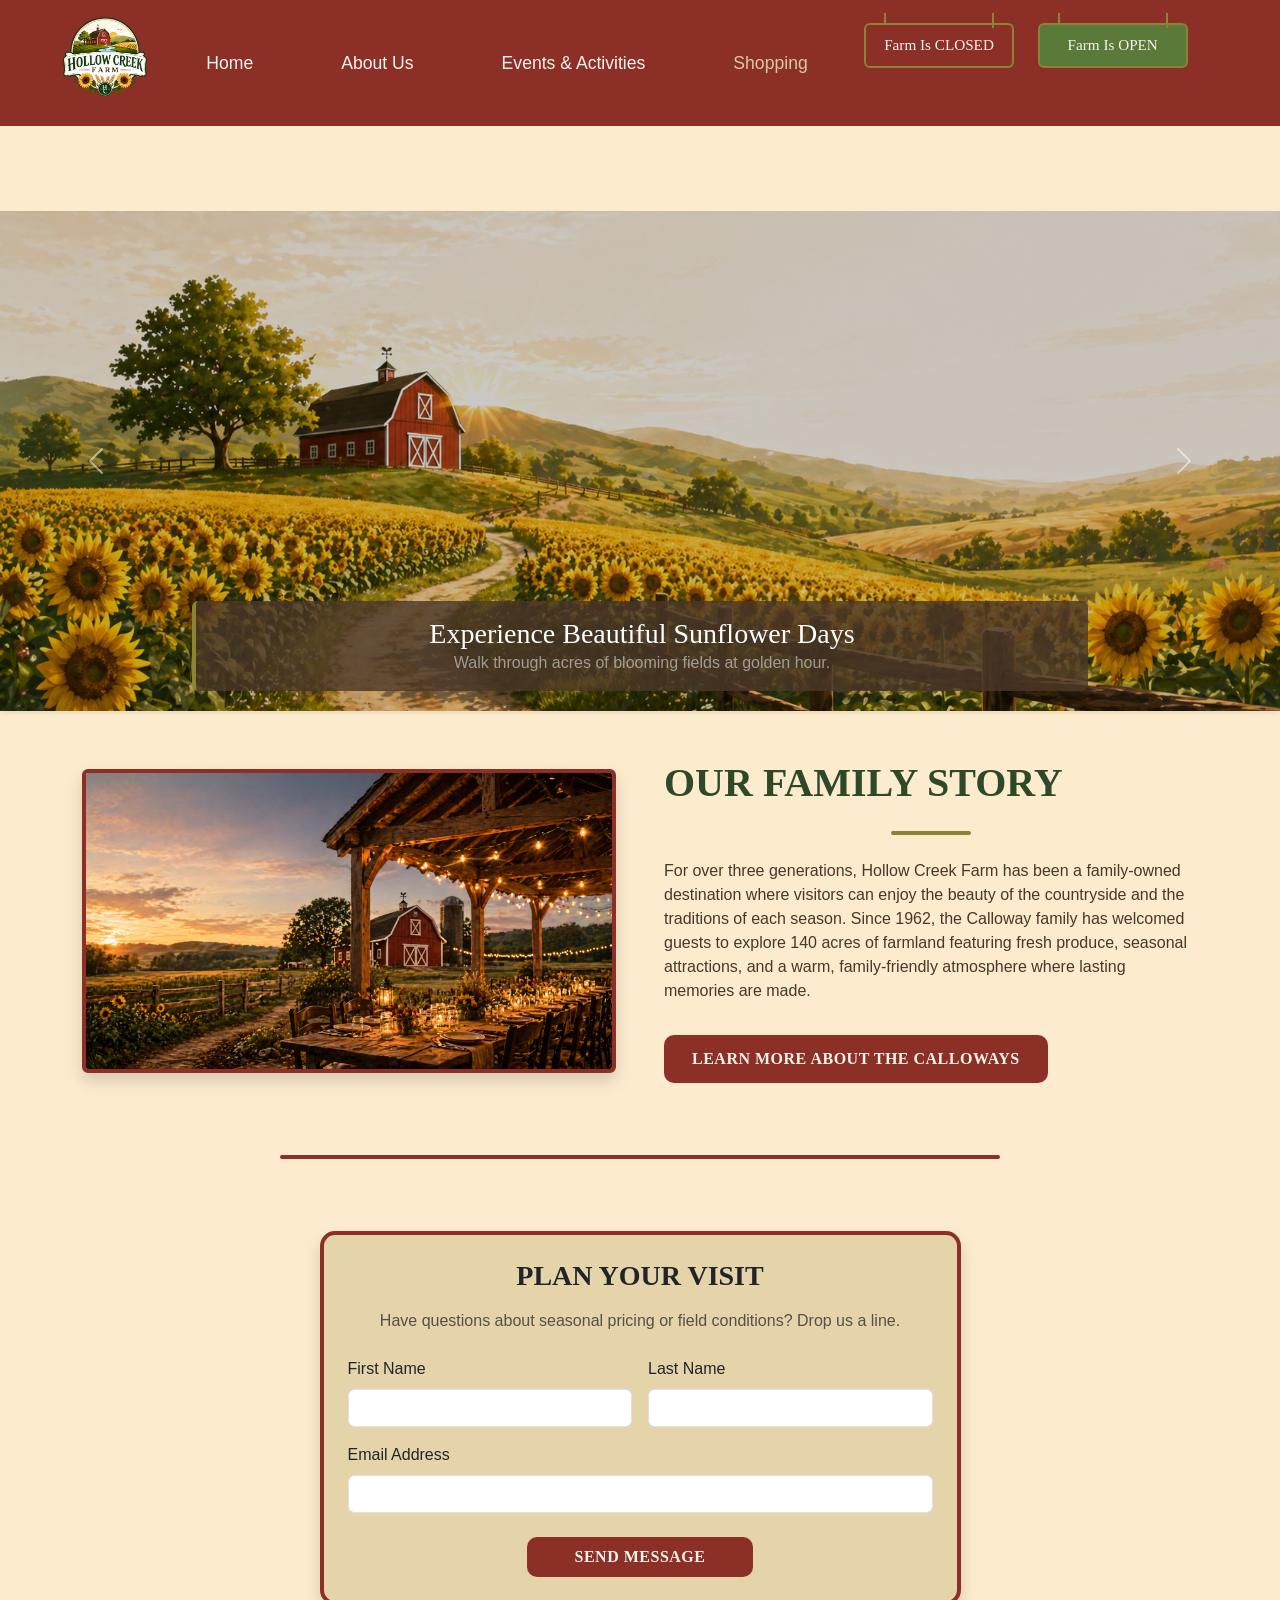
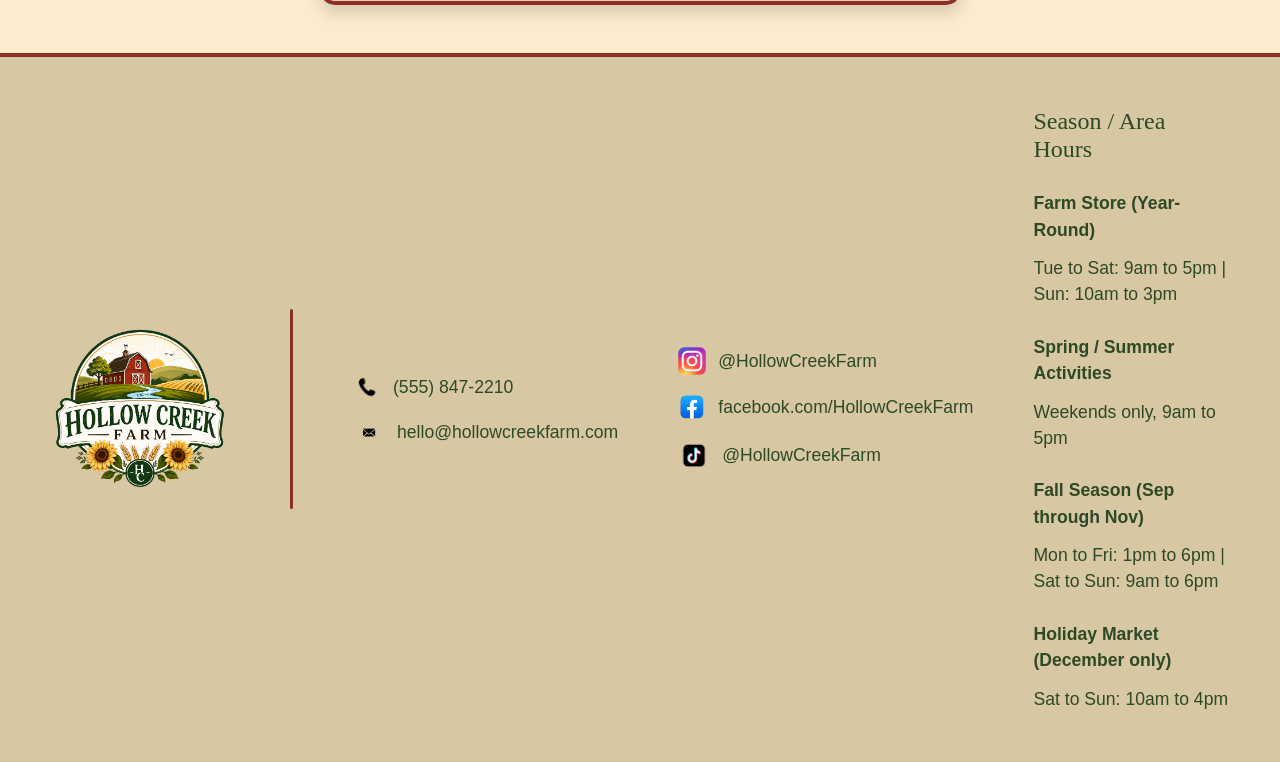
==== commit d91fcdf3: "done" ====
--- a/index.html
+++ b/index.html
@@ -27,6 +27,30 @@
             <a class="nav-link" href="./about.html">About Us</a>
             <a class="nav-link" href="./events.html">Events & Activities</a>
             <a class="nav-link active" aria-current="page" href="./shop.html">Shopping</a>
+
+            
+                <div class="store-sign-wrapper d-none d-lg-block">
+                    <div class="store-sign">
+                        <div class="sign" id="sign">
+                            <div class="front text-center">Farm Is OPEN</div>
+                            <div class="back text-center">Farm Is CLOSED</div>
+                        </div>
+                    </div>
+                </div>
+
+            </div>
+
+            
+                <div class="store-sign-wrapper d-none d-lg-block">
+                    <div class="store-sign">
+                        <div class="sign" id="sign">
+                            <div class="front text-center">Farm Is OPEN</div>
+                            <div class="back text-center">Farm Is CLOSED</div>
+                        </div>
+                    </div>
+                </div>
+
+            </div>
         </nav>
     </header>
 
